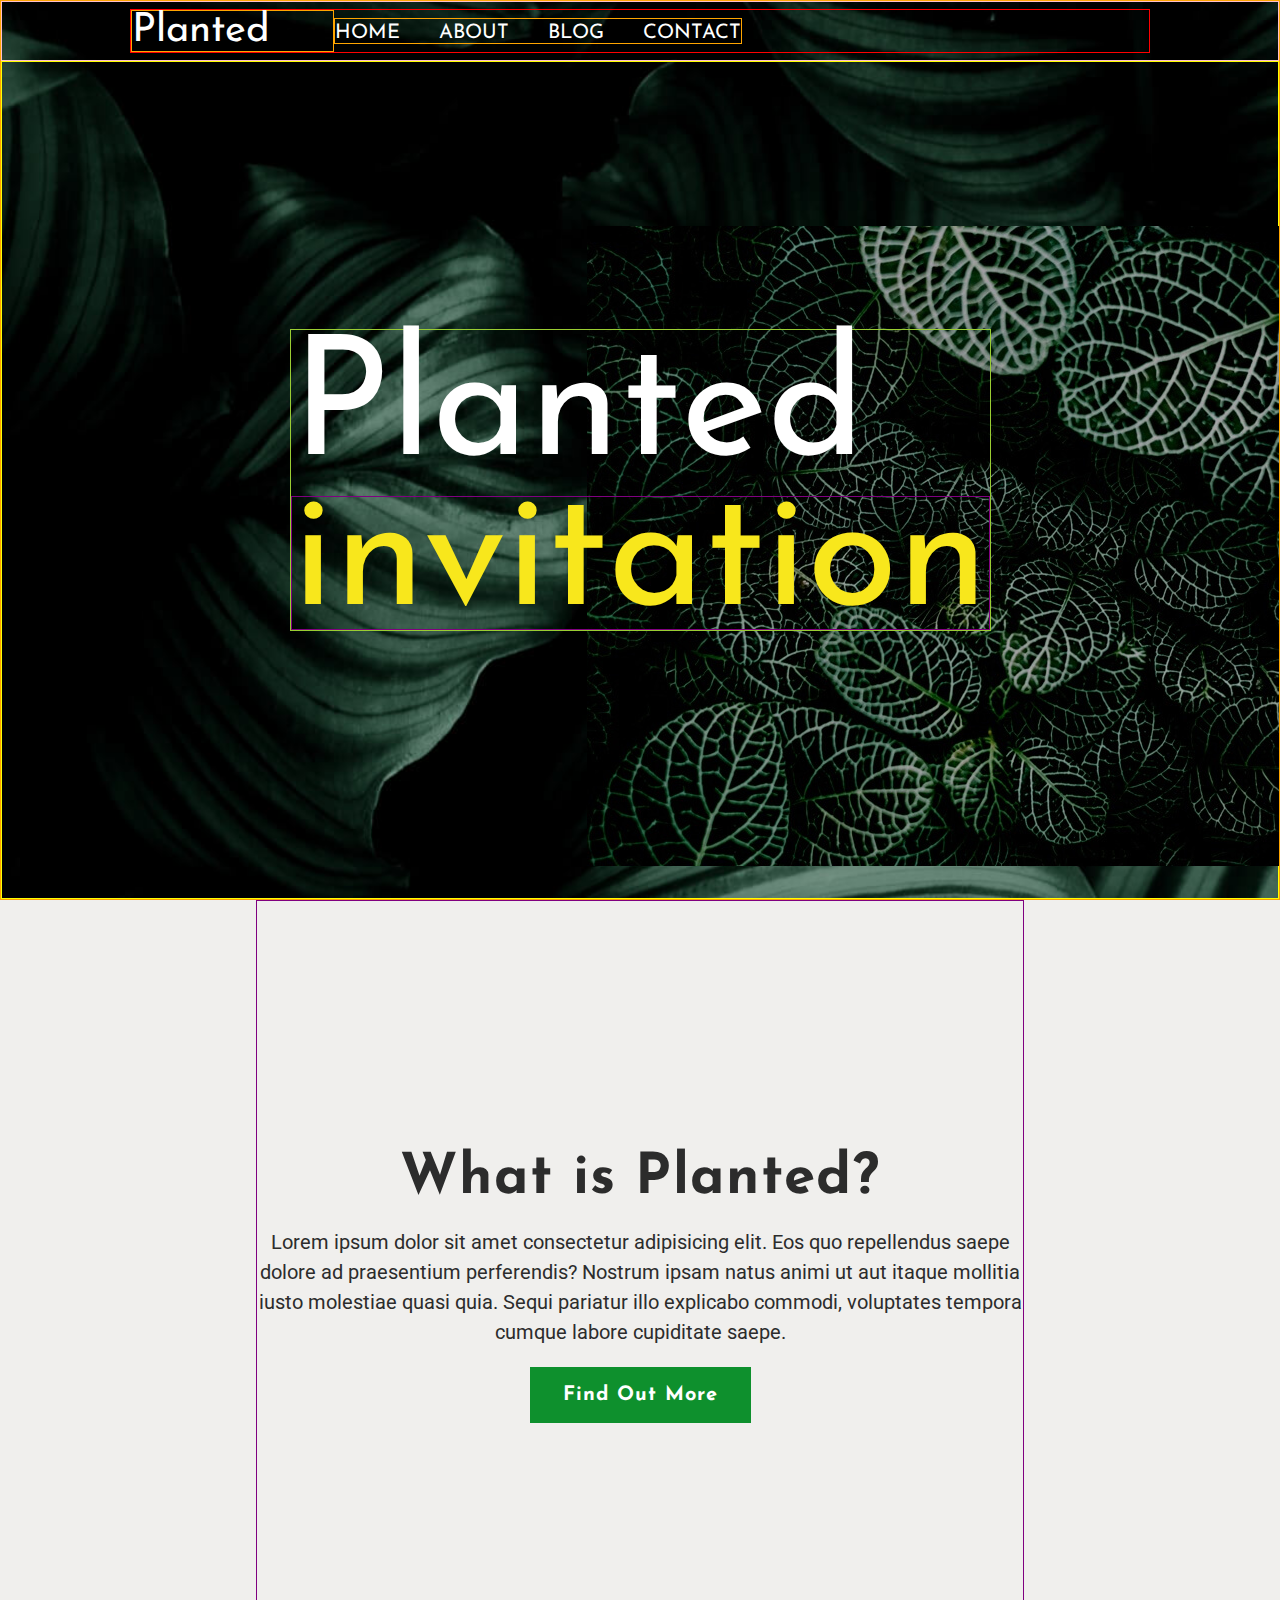
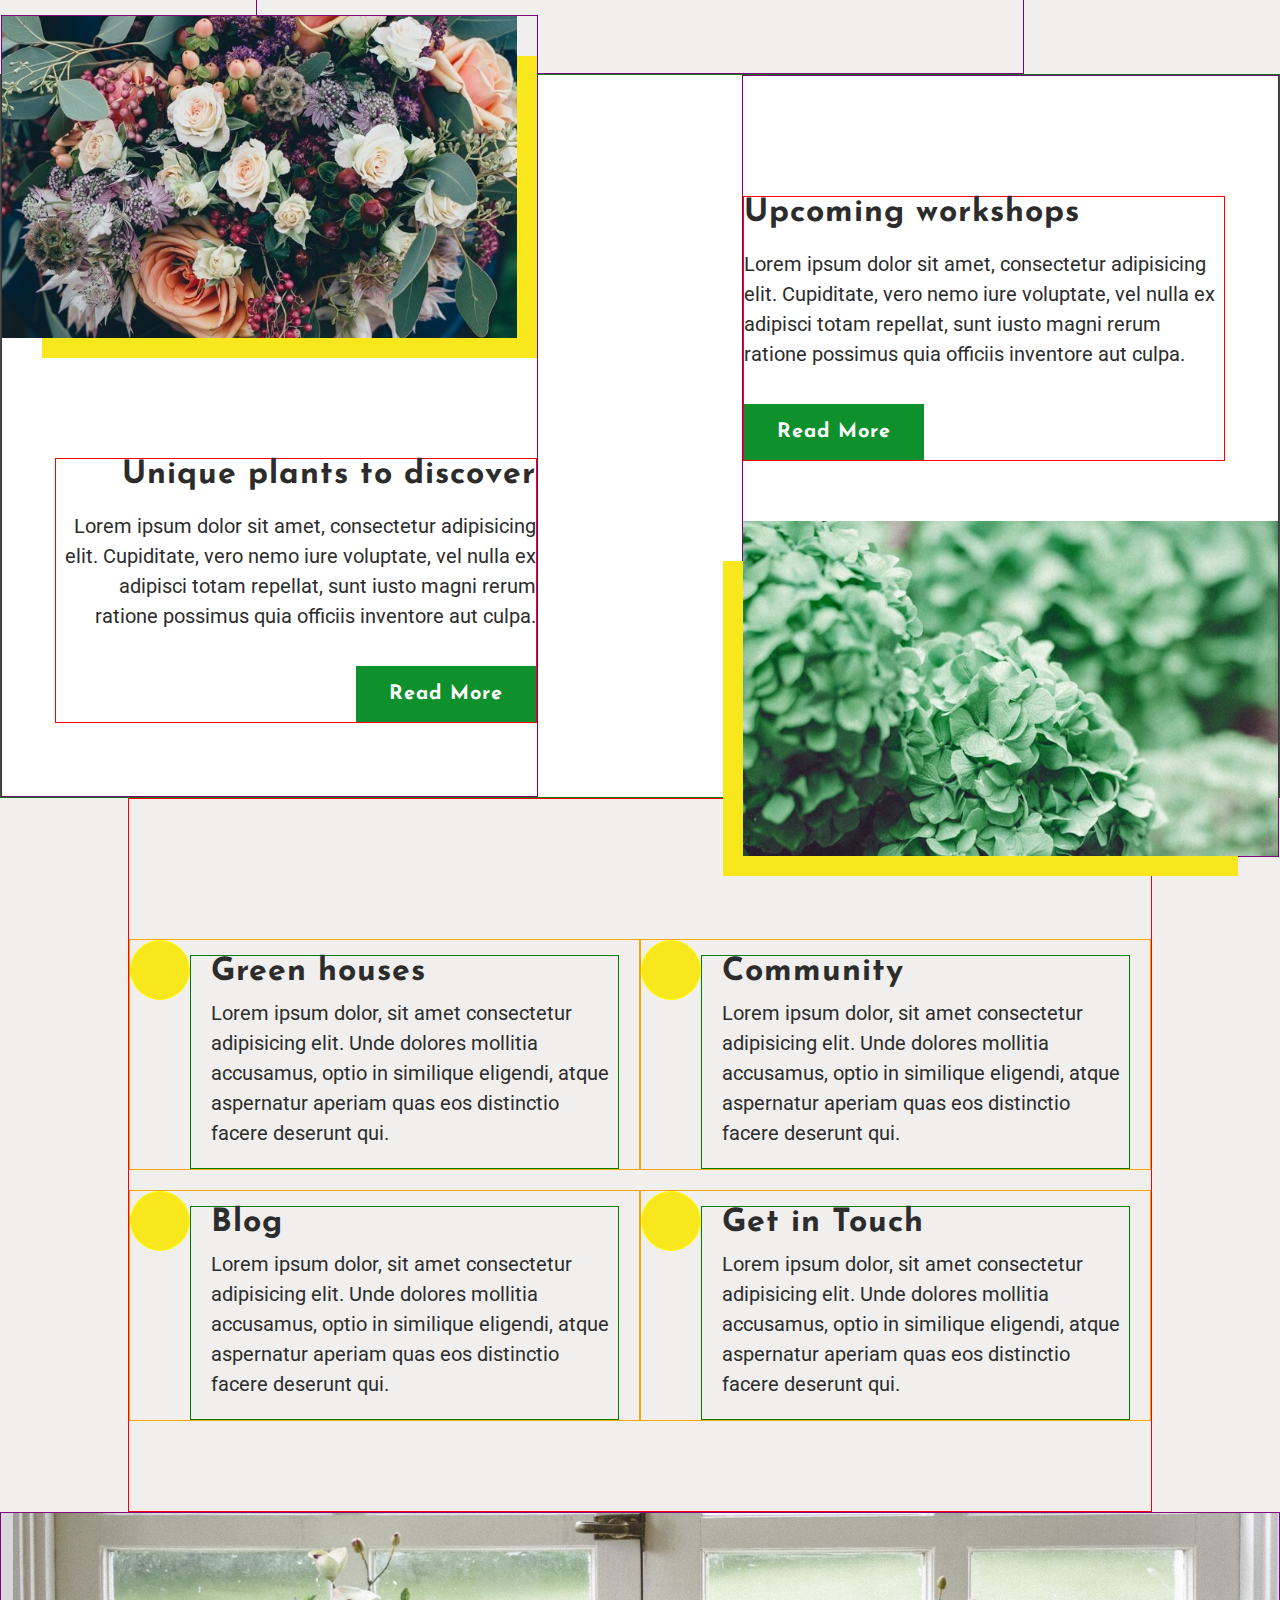
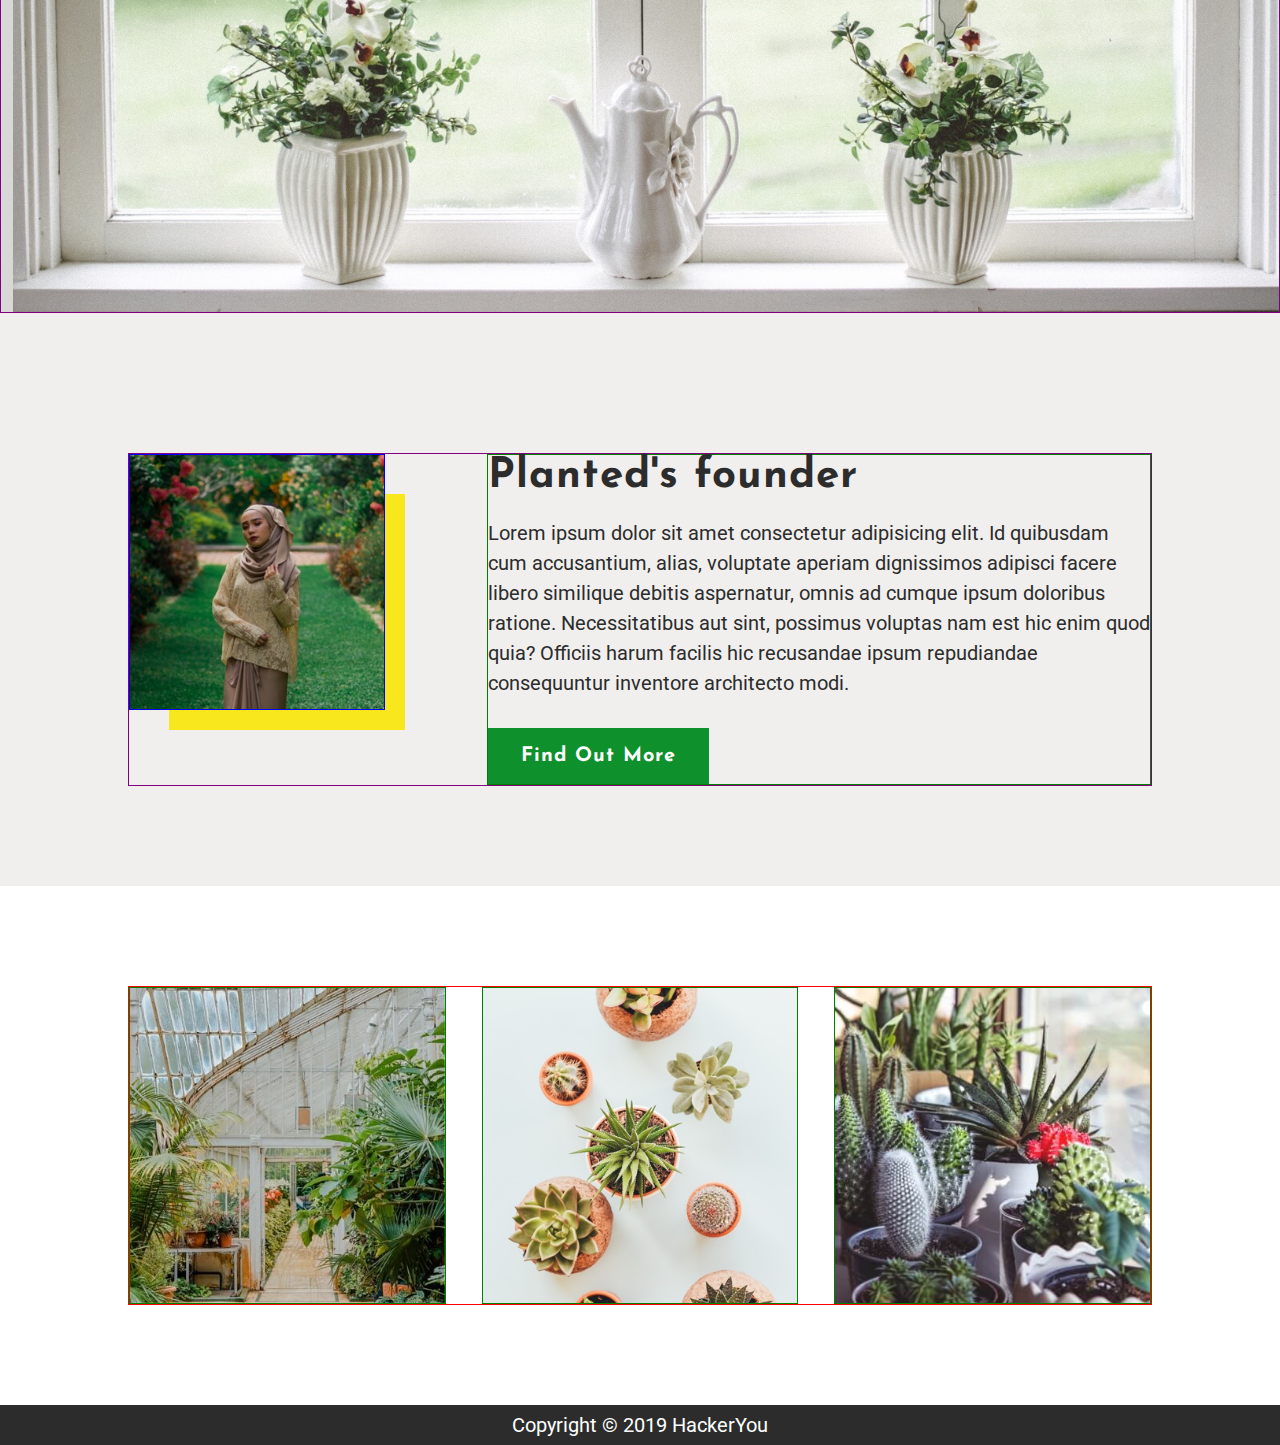
==== index.html @ 7de3aae5 "first commit" ====
<!DOCTYPE html>
<html lang="en">
<head>
    <meta charset="UTF-8">
    <meta name="viewport" content="width=device-width, initial-scale=1.0">
    <meta http-equiv="X-UA-Compatible" content="ie=edge">
    <title>Planted invitation</title>
    <link rel="stylesheet" href="https://use.fontawesome.com/releases/v5.7.0/css/all.css" integrity="sha384-lZN37f5QGtY3VHgisS14W3ExzMWZxybE1SJSEsQp9S+oqd12jhcu+A56Ebc1zFSJ"
        crossorigin="anonymous">
    <link href="https://fonts.googleapis.com/css?family=Josefin+Sans:300,400,700|Roboto:400,400i,700,700i" rel="stylesheet">
    <link rel="stylesheet" href="styles/style.css">
</head>
<body>
    <header class="headerFull">
        <div class="headerTop">
            <div class="wrapper">
                <h1 class="logo">Planted</h1>
                <nav class="headerNav">
                    <ul>
                        <li><a href="index.html">Home</a></li>
                        <li><a href="#founder">About</a></li>
                        <li><a href="blog.html">Blog</a></li>
                        <li><a href="contact.html">Contact</a></li>
                    </ul>
                </nav>
                <div class="responsiveNavIcon">
                    <i id="responsiveNav" class="fas fa-spa"></i>
                </div>
            </div>
        </div>
        <div class="headerMain">
            <h1>Planted <span>invitation</span></h1>
            <div class="headerImg">
                <img src="assets/header-box.jpg" alt="large round leaves in darkness">
            </div>
        </div>
        <div class="responsiveNav">
            <i id="closeNav" class="fas fa-times"></i>
            <ul>
                <li><a href="index.html">Home</a></li>
                <li><a href="#founder">About</a></li>
                <li><a href="blog.html">Blog</a></li>
                <li><a href="contact.html">Contact</a></li>
            </ul>
        </div>
    </header>

    <main>

        <!-- ABOUT SECTION STARTS HERE -->
        <section class="about">
            <div class="aboutTextBox">
                <h2>What is Planted?</h2>
                <p>Lorem ipsum dolor sit amet consectetur adipisicing elit. Eos quo repellendus saepe dolore ad praesentium perferendis?
                Nostrum ipsam natus animi ut aut itaque mollitia iusto molestiae quasi quia. Sequi pariatur illo explicabo commodi,
                voluptates tempora cumque labore cupiditate saepe.</p>
                <a href="#" class="button">Find out more</a>
            </div>
        </section>

        <!-- ARTICLES SECTION STARTS HERE -->
        <section class="articles">
            <article class="article1">
                <div class="articleImg">
                    <img src="assets/left-flowers.jpg" alt="a large bouqet of white, purple and pink flowers">
                </div>
                <div class="articleText">
                    <h2>Unique plants to discover</h2>
                    <p>Lorem ipsum dolor sit amet, consectetur adipisicing elit. Cupiditate, vero nemo iure voluptate, vel nulla ex adipisci totam repellat, sunt iusto magni rerum ratione possimus quia officiis inventore aut culpa.</p>
                    <a href="#" class="button">Read more</a>
                </div>
            </article>

            <article class="article2 clearfix">
                <div class="articleText">
                    <h2>Upcoming workshops</h2>
                    <p>Lorem ipsum dolor sit amet, consectetur adipisicing elit. Cupiditate, vero nemo iure voluptate, vel nulla ex
                        adipisci totam repellat, sunt iusto magni rerum ratione possimus quia officiis inventore aut culpa.</p>
                    <a href="#" class="button">Read more</a>
                </div>
                <div class="articleImg">
                    <img src="assets/right-flowers.jpg" alt="bunches of green flowers">
                </div>
            </article>
        </section>

        <!-- CONNECT SECTION STARTS HERE -->
        <section class="connect">
            <div class="wrapper">
                <div class="connectContent">
                    
                    <div class="connectItem">
                        <div class="connectItemIcon">
                            <i class="fas fa-leaf"></i>
                        </div>
                        <div class="connectItemText">
                            <h2>Green houses</h2>
                            <p>Lorem ipsum dolor, sit amet consectetur adipisicing elit. Unde dolores mollitia accusamus, optio in
                                similique eligendi, atque aspernatur aperiam quas eos distinctio facere deserunt qui.</p>
                        </div>
                    </div>

                    <div class="connectItem">
                        <div class="connectItemIcon">
                            <i class="fas fa-users"></i>
                        </div>
                        <div class="connectItemText">
                            <h2>Community</h2>
                            <p>Lorem ipsum dolor, sit amet consectetur adipisicing elit. Unde dolores mollitia accusamus, optio in
                                similique eligendi, atque aspernatur aperiam quas eos distinctio facere deserunt qui.</p>
                        </div>
                    </div>
                    
                    <div class="connectItem">
                        <div class="connectItemIcon">
                            <i class="fas fa-file"></i>
                        </div>
                        <div class="connectItemText">
                            <h2>Blog</h2>
                            <p>Lorem ipsum dolor, sit amet consectetur adipisicing elit. Unde dolores mollitia accusamus, optio in
                                similique eligendi, atque aspernatur aperiam quas eos distinctio facere deserunt qui.</p>
                        </div>
                    </div>
                    
                    <div class="connectItem">
                        <div class="connectItemIcon">
                            <i class="fas fa-phone"></i>
                        </div>
                        <div class="connectItemText">
                            <h2>Get in Touch</h2>
                            <p>Lorem ipsum dolor, sit amet consectetur adipisicing elit. Unde dolores mollitia accusamus, optio in
                                similique eligendi, atque aspernatur aperiam quas eos distinctio facere deserunt qui.</p>
                        </div>
                    </div>

                </div>      
            </div>
        </section>

        <!-- BANNER SECTION STARTS HERE -->
        <section class="banner">
            <div class="bannerImg">
                <img src="assets/banner-image.jpg" alt="Two white vases of white flowers alongside a white teapot in front of a white window overlooking a - wait for it - green lawn.">
            </div>
        </section>

        <!-- FOUNDER SECTION STARTS HERE -->
        <section class="founder" id="founder">
            <div class="wrapper">
                <div class="founderContent">
                    <div class="founderImg">
                        <img src="assets/founder.jpg" alt="A portrait of Planted's founder, standing in a garden.">
                    </div>
                    <div class="founderText">
                        <h2>Planted's founder</h2>
                        <p>Lorem ipsum dolor sit amet consectetur adipisicing elit. Id quibusdam cum accusantium, alias, voluptate aperiam dignissimos adipisci facere libero similique debitis aspernatur, omnis ad cumque ipsum doloribus ratione. Necessitatibus aut sint, possimus voluptas nam est hic enim quod quia? Officiis harum facilis hic recusandae ipsum repudiandae consequuntur inventore architecto modi.</p>
                        <a href="#" class="button">Find out more</a>
                    </div>
                </div>
            </div>
        </section>

        <!-- GALLERY SECTION STARTS HERE -->
        <section class="gallery">
            <div class="wrapper">
                <div class="galleryContent">
                    <div class="galleryImg">
                        <img src="assets/gallery-image-1.jpg" alt="a lush greenhouse overflowing with plants">
                    </div>
                    <div class="galleryImg">
                        <img src="assets/gallery-image-2.jpg" alt="an overhead view of serveral succulents in terracotta pots">
                    </div>
                    <div class="galleryImg">
                        <img src="assets/gallery-image-3.jpg" alt="a display of potted cacti in front of a window">
                    </div>
                </div>
            </div>
        </section>

    </main>

    <footer>
        <div class="footerContent">
            <p>Copyright &copy; 2019 HackerYou</p>
        </div>
    </footer>
    
</body>
</html>
---- styles/style.css ----
article, aside, details, figcaption, figure, footer, header, hgroup, nav, section, summary {
  display: block; }

audio, canvas, video {
  display: inline-block; }

audio:not([controls]) {
  display: none;
  height: 0; }

[hidden] {
  display: none; }

html {
  font-family: sans-serif;
  -webkit-text-size-adjust: 100%;
  -ms-text-size-adjust: 100%; }

a:focus {
  outline: thin dotted; }

a:active, a:hover {
  outline: 0; }

h1 {
  font-size: 2em; }

abbr[title] {
  border-bottom: 1px dotted; }

b, strong {
  font-weight: 700; }

dfn {
  font-style: italic; }

mark {
  background: #ff0;
  color: #000; }

code, kbd, pre, samp {
  font-family: monospace, serif;
  font-size: 1em; }

pre {
  white-space: pre-wrap;
  word-wrap: break-word; }

q {
  quotes: \201C \201D \2018 \2019; }

small {
  font-size: 80%; }

sub, sup {
  font-size: 75%;
  line-height: 0;
  position: relative;
  vertical-align: baseline; }

sup {
  top: -.5em; }

sub {
  bottom: -.25em; }

img {
  border: 0; }

svg:not(:root) {
  overflow: hidden; }

fieldset {
  border: 1px solid silver;
  margin: 0 2px;
  padding: .35em .625em .75em; }

button, input, select, textarea {
  font-family: inherit;
  font-size: 100%;
  margin: 0; }

button, input {
  line-height: normal; }

button, html input[type=button], input[type=reset], input[type=submit] {
  -webkit-appearance: button;
  cursor: pointer; }

button[disabled], input[disabled] {
  cursor: default; }

input[type=checkbox], input[type=radio] {
  -webkit-box-sizing: border-box;
  box-sizing: border-box;
  padding: 0; }

input[type=search] {
  -webkit-appearance: textfield;
  -moz-box-sizing: content-box;
  -webkit-box-sizing: content-box;
  box-sizing: content-box; }

input[type=search]::-webkit-search-cancel-button, input[type=search]::-webkit-search-decoration {
  -webkit-appearance: none; }

textarea {
  overflow: auto;
  vertical-align: top; }

table {
  border-collapse: collapse;
  border-spacing: 0; }

body, figure {
  margin: 0; }

legend, button::-moz-focus-inner, input::-moz-focus-inner {
  border: 0;
  padding: 0; }

.clearfix:after {
  visibility: hidden;
  display: block;
  font-size: 0;
  content: '';
  clear: both;
  height: 0; }

* {
  -moz-box-sizing: border-box;
  -webkit-box-sizing: border-box;
  box-sizing: border-box; }

.visuallyhidden:not(:focus):not(:active) {
  position: absolute;
  width: 1px;
  height: 1px;
  margin: -1px;
  border: 0;
  padding: 0;
  white-space: nowrap;
  -webkit-clip-path: inset(100%);
  clip-path: inset(100%);
  clip: rect(0 0 0);
  overflow: hidden; }

html {
  font-size: 125%;
  font-family: 'Roboto', sans-serif;
  color: #2c2c2c; }

.wrapper {
  max-width: 1600px;
  width: 80%;
  margin: 0 auto; }

img {
  width: 100%;
  display: block; }

input[type=text],
input[type=email] {
  width: 46%;
  margin: 0;
  background: transparent;
  border: none;
  border-bottom: 2px solid #0e902d;
  padding: 20px 30px; }

textarea {
  width: 100%;
  border: 2px solid #0e902d;
  background: transparent;
  padding: 40px 30px;
  margin: 40px 0; }

input[type=submit] {
  width: 100%;
  background: #0e902d;
  padding: 10px 0;
  border: 2px solid #0e902d;
  -webkit-transition: all 0.5s;
  -o-transition: all 0.5s;
  transition: all 0.5s; }

input[type=submit]:hover {
  background: transparent;
  color: #0e902d; }

h1 {
  font-family: 'Josefin Sans', sans-serif;
  font-size: 8.3rem;
  font-weight: 400;
  margin: 0;
  color: #fff;
  border: 1px solid yellowgreen;
  line-height: 1; }

h1 span {
  color: #f8e71c;
  display: block;
  border: 1px solid purple;
  line-height: 0.8; }

h2 {
  margin: 0;
  font-size: 1.6rem;
  font-family: 'Josefin Sans', sans-serif;
  font-weight: 700;
  letter-spacing: 1px; }

h3 {
  margin: 0;
  font-size: 1.2rem;
  font-family: 'Josefin Sans', sans-serif;
  font-weight: 700;
  color: #074115; }

p {
  font-size: 1rem;
  line-height: 1.5; }

@media (max-width: 550px) {
  p {
    font-size: 0.8rem; } }

ul {
  list-style: none;
  padding: 0;
  margin: 0; }

a:link,
a:visited {
  text-decoration: none;
  color: #fff;
  font-family: 'Josefin Sans', sans-serif; }

a.button {
  font-size: 1rem;
  font-family: 'Josefin Sans', sans-serif;
  font-weight: 700;
  text-transform: capitalize;
  background: #0e902d;
  display: inline-block;
  padding: 15px 30px;
  letter-spacing: 1px;
  border: 3px solid #0e902d;
  -webkit-transition: all 0.5s;
  -o-transition: all 0.5s;
  transition: all 0.5s; }

@media (max-width: 550px) {
  a.button {
    font-size: 0.8rem; } }

a.button:hover {
  background: transparent;
  color: #0e902d; }

input, textarea {
  font-family: 'Josefin Sans', sans-serif;
  font-weight: 300;
  font-size: 1rem; }

input[type=submit] {
  font-family: 'Josefin Sans', sans-serif;
  font-weight: 700;
  color: #fff;
  letter-spacing: 1px; }

header {
  display: -webkit-box;
  display: -ms-flexbox;
  display: flex;
  -webkit-box-orient: vertical;
  -webkit-box-direction: normal;
  -ms-flex-direction: column;
  flex-direction: column; }

.headerTop {
  display: -webkit-box;
  display: -ms-flexbox;
  display: flex;
  position: relative;
  -webkit-box-orient: vertical;
  -webkit-box-direction: normal;
  -ms-flex-direction: column;
  flex-direction: column;
  -webkit-box-pack: center;
  -ms-flex-pack: center;
  justify-content: center;
  height: 60px;
  border: 1px solid pink; }
  .headerTop .wrapper {
    display: -webkit-box;
    display: -ms-flexbox;
    display: flex;
    -webkit-box-align: center;
    -ms-flex-align: center;
    align-items: center;
    border: 1px solid red; }

.blackBanner {
  background: rgba(0, 0, 0, 0.9); }

h1.logo {
  font-size: 2rem;
  color: #fff;
  width: 20%;
  border: 1px solid orange; }

.headerNav {
  width: 40%; }

.headerNav ul {
  display: -webkit-box;
  display: -ms-flexbox;
  display: flex;
  -webkit-box-pack: justify;
  -ms-flex-pack: justify;
  justify-content: space-between;
  border: 1px solid orange; }

.headerNav a {
  text-transform: uppercase;
  -webkit-transition: all 0.3s;
  -o-transition: all 0.3s;
  transition: all 0.3s; }

.headerNav a:hover {
  color: #f8e71c; }

.responsiveNav {
  background: -webkit-gradient(linear, left top, left bottom, from(#0e902cfb), to(#074115fd));
  background: -webkit-linear-gradient(top, #0e902cfb, #074115fd);
  background: -o-linear-gradient(top, #0e902cfb, #074115fd);
  background: linear-gradient(to bottom, #0e902cfb, #074115fd);
  position: absolute;
  top: 0;
  left: 0;
  right: 0;
  padding: 50px;
  z-index: 20;
  display: none; }
  .responsiveNav i {
    float: right;
    font-size: 2rem;
    color: #fff; }
  .responsiveNav ul {
    clear: both;
    text-align: center;
    font-size: 2rem; }
  .responsiveNav li {
    margin: 20px 0; }

.responsiveNavIcon {
  display: none;
  color: #fff;
  font-size: 1.5rem;
  position: absolute;
  top: 10px;
  right: 10%; }

@media (max-width: 1100px) {
  .headerTop .wrapper {
    -webkit-box-pack: justify;
    -ms-flex-pack: justify;
    justify-content: space-between; }
  .headerNav {
    width: 70%; } }

@media (max-width: 940px) {
  h1.logo {
    width: 30%; }
  .headerNav {
    width: 70%; } }

@media (max-width: 700px) {
  .headerNav {
    display: none; }
  .responsiveNavIcon {
    display: block; } }

header.headerFull {
  height: 100vh;
  background: url(../assets/home-image-1.jpg);
  background-size: cover;
  background-attachment: center;
  position: relative;
  border: 1px solid orange; }

.headerMain {
  display: -webkit-box;
  display: -ms-flexbox;
  display: flex;
  -webkit-box-pack: center;
  -ms-flex-pack: center;
  justify-content: center;
  -webkit-box-align: center;
  -ms-flex-align: center;
  align-items: center;
  height: calc(100% - 60px);
  border: 1px solid yellow; }
  .headerMain h1 {
    display: inline-block;
    z-index: 10; }

.headerImg {
  position: absolute;
  right: 0%;
  top: 25%; }

@media (max-width: 900px) {
  .headerMain h1 {
    font-size: 7rem; }
  .headerMain .headerImg {
    width: 60%;
    top: 55%; } }

@media (max-width: 700px) {
  header.headerFull {
    height: 75vh; }
  .headerMain h1 {
    font-size: 5rem; }
  .headerMain .headerImg {
    top: 50%; } }

@media (max-width: 550px) {
  header.headerFull {
    height: 50vh; }
  .headerMain h1 {
    font-size: 3rem; } }

@media (max-width: 360px) {
  .headerMain .headerImg {
    top: 60%; } }

section.about {
  background: #f0efed; }
  section.about .aboutTextBox {
    margin: 0 auto;
    padding: 250px 0;
    width: 60%;
    text-align: center;
    border: 1px solid purple; }
    section.about .aboutTextBox h2 {
      font-size: 2.815rem;
      font-family: 'Josefin Sans', sans-serif;
      font-weight: 700;
      letter-spacing: 1.3px; }

@media (max-width: 900px) {
  section.about .aboutTextBox {
    padding: 200px 0 150px;
    width: 80%; }
    section.about .aboutTextBox h2 {
      font-size: 2.5rem;
      font-family: 'Josefin Sans', sans-serif;
      font-weight: 700; } }

@media (max-width: 760px) {
  section.about .aboutTextBox {
    padding: 150px 0 100px; }
    section.about .aboutTextBox h2 {
      font-size: 2rem;
      font-family: 'Josefin Sans', sans-serif;
      font-weight: 700; } }

@media (max-width: 550px) {
  section.about .aboutTextBox h2 {
    font-size: 1.6rem;
    font-family: 'Josefin Sans', sans-serif;
    font-weight: 700; } }

@media (max-width: 450px) {
  section.about .aboutTextBox {
    padding: 100px 0 100px; } }

@media (max-width: 350px) {
  section.about .aboutTextBox {
    padding: 75px 0 100px; } }

.articles {
  display: -webkit-box;
  display: -ms-flexbox;
  display: flex;
  -webkit-box-pack: justify;
  -ms-flex-pack: justify;
  justify-content: space-between;
  border: 1px solid green; }
  .articles article {
    width: 42%;
    border: 1px solid purple; }
  .articles .articleText {
    margin: 120px 0 60px;
    border: 1px solid red; }
    .articles .articleText p {
      margin-bottom: 35px; }

.article1 {
  margin-top: -60px; }
  .article1 .articleImg {
    -webkit-box-shadow: 30px 30px 0px -10px #f8e71c;
    box-shadow: 30px 30px 0px -10px #f8e71c;
    width: calc(100% - 20px); }
  .article1 .articleText {
    text-align: right;
    margin-left: 10%; }

.article2 {
  margin-bottom: -60px; }
  .article2 .articleImg {
    -webkit-box-shadow: -30px 30px 0px -10px #f8e71c;
    box-shadow: -30px 30px 0px -10px #f8e71c; }
  .article2 .articleText {
    margin-right: 10%; }

@media (max-width: 1110px) {
  .articles article {
    width: 46%; } }

@media (max-width: 850px) {
  .articles {
    display: -webkit-box;
    display: -ms-flexbox;
    display: flex;
    -webkit-box-orient: vertical;
    -webkit-box-direction: normal;
    -ms-flex-direction: column;
    flex-direction: column;
    -webkit-box-align: center;
    -ms-flex-align: center;
    align-items: center; }
    .articles article {
      width: 80%; }
    .articles .articleText {
      margin: 60px 0; }
  .article2 .articleImg {
    width: calc(100% - 20px);
    float: right; }
  .article2 .articleText {
    margin-top: 0; } }

@media (max-width: 550px) {
  .articles .articleText h2 {
    font-size: 1.3rem; } }

section.connect {
  background: #f0efed; }

.connectContent {
  border: 1px solid red;
  display: -webkit-box;
  display: -ms-flexbox;
  display: flex;
  -ms-flex-wrap: wrap;
  flex-wrap: wrap;
  padding: 140px 0 70px; }

.connectItem {
  border: 1px solid orange;
  display: -webkit-box;
  display: -ms-flexbox;
  display: flex;
  width: 50%;
  margin-bottom: 20px; }
  .connectItem .connectItemIcon {
    border: 1px solid yellow;
    width: 60px;
    height: 60px;
    background: #f8e71c;
    border-radius: 50%;
    display: -webkit-box;
    display: -ms-flexbox;
    display: flex;
    -webkit-box-pack: center;
    -ms-flex-pack: center;
    justify-content: center;
    -webkit-box-align: center;
    -ms-flex-align: center;
    align-items: center; }
    .connectItem .connectItemIcon i {
      font-size: 1.5rem;
      color: #2c2c2c; }
  .connectItem .connectItemText {
    border: 1px solid green;
    width: calc(96% - 60px);
    margin-top: 15px;
    padding-left: 20px; }
    .connectItem .connectItemText p {
      margin-top: 10px; }

@media (max-width: 750px) {
  .connectItem {
    width: 100%;
    -webkit-box-align: center;
    -ms-flex-align: center;
    align-items: center;
    -webkit-box-pack: justify;
    -ms-flex-pack: justify;
    justify-content: space-between; }
    .connectItem .connectItemText {
      margin-top: 0; } }

@media (max-width: 650px) {
  .connectItem .connectItemText h2 {
    font-size: 1.3rem; } }

@media (max-width: 400px) {
  .connectItem {
    -webkit-box-orient: vertical;
    -webkit-box-direction: normal;
    -ms-flex-direction: column;
    flex-direction: column;
    -webkit-box-align: center;
    -ms-flex-align: center;
    align-items: center; }
    .connectItem .connectItemText {
      width: 100%;
      margin-top: 10px;
      text-align: center;
      padding: 0; } }

.bannerImg {
  width: 100%;
  border: 1px solid purple; }

@media (max-width: 550px) {
  .bannerImg {
    height: 300px;
    overflow: hidden; }
    .bannerImg img {
      height: 100%;
      position: relative;
      width: auto;
      left: -100px; } }

section.founder {
  background: #f0efed;
  padding: 140px 0 100px; }

.founderContent {
  border: 1px solid purple;
  display: -webkit-box;
  display: -ms-flexbox;
  display: flex;
  -webkit-box-pack: justify;
  -ms-flex-pack: justify;
  justify-content: space-between;
  -webkit-box-align: start;
  -ms-flex-align: start;
  align-items: flex-start; }
  .founderContent .founderImg {
    border: 1px solid blue;
    width: 25%;
    -webkit-box-shadow: 30px 30px 0px -10px #f8e71c;
    box-shadow: 30px 30px 0px -10px #f8e71c; }
  .founderContent .founderText {
    border: 1px solid green;
    width: 65%; }
    .founderContent .founderText h2 {
      font-size: 2.1rem;
      font-family: 'Josefin Sans', sans-serif;
      font-weight: 700;
      letter-spacing: 1px; }
    .founderContent .founderText p {
      margin-bottom: 30px; }

section.gallery {
  padding: 100px 0 100px; }

.galleryContent {
  border: 1px solid red;
  display: -webkit-box;
  display: -ms-flexbox;
  display: flex;
  -webkit-box-pack: justify;
  -ms-flex-pack: justify;
  justify-content: space-between;
  -ms-flex-wrap: wrap;
  flex-wrap: wrap; }
  .galleryContent .galleryImg {
    border: 1px solid green;
    width: 31%; }

header.headerBlog {
  height: 75vh;
  background: url(../assets/blog-header-1.jpg);
  background-size: cover;
  background-attachment: center;
  border: 1px solid orange; }
  header.headerBlog .headerMain {
    display: -webkit-box;
    display: -ms-flexbox;
    display: flex;
    -webkit-box-pack: start;
    -ms-flex-pack: start;
    justify-content: flex-start;
    -webkit-box-align: end;
    -ms-flex-align: end;
    align-items: flex-end; }
    header.headerBlog .headerMain h1 {
      font-size: 80px;
      margin-left: 10%;
      margin-bottom: 10%;
      color: #f8e71c;
      font-weight: 700; }

main.mainBlog {
  display: -webkit-box;
  display: -ms-flexbox;
  display: flex;
  -webkit-box-pack: justify;
  -ms-flex-pack: justify;
  justify-content: space-between;
  background: #f0efed; }

section.info {
  width: 30%;
  padding-top: 120px; }

.infoContent {
  border: 1px solid red; }
  .infoContent .infoImg {
    width: calc(100% - 20px); }
  .infoContent .infoText {
    background: #fff;
    color: #2c2c2c;
    padding-top: 330px;
    padding: 330px 20px 30px;
    margin-top: -306px;
    width: 75%;
    float: right; }
    .infoContent .infoText h2 {
      font-size: 1.2rem;
      font-family: 'Josefin Sans', sans-serif;
      font-weight: 700;
      text-transform: capitalize;
      letter-spacing: 1px; }

.infoAbout {
  border: 1px solid green;
  margin-bottom: 20px; }
  .infoAbout a {
    font-style: italic;
    font-weight: 700;
    color: #074115; }

.infoPosts {
  border: 1px solid blue; }
  .infoPosts ul {
    list-style: initial;
    margin-left: 30px;
    color: #0e902d;
    font-size: 0.6rem;
    line-height: 1.5; }
    .infoPosts ul span {
      font-size: 1rem;
      color: #2c2c2c;
      padding-left: 10px; }

section.post {
  width: 60%; }

.postContent {
  border: 1px solid purple;
  margin-top: -275px; }
  .postContent .postImg {
    -webkit-box-shadow: -30px 30px 0px -10px #f8e71c;
    box-shadow: -30px 30px 0px -10px #f8e71c;
    width: calc(100% - 20px);
    float: right; }
  .postContent .blogPost {
    clear: both;
    border-top: 2px solid blue;
    border-left: 5px solid #f8e71c;
    border-bottom: 5px solid #f8e71c;
    padding: 100px 0 50px 50px;
    margin-right: 150px; }
    .postContent .blogPost h2 {
      font-size: 2.15rem;
      font-family: 'Josefin Sans', sans-serif;
      font-weight: 700; }
    .postContent .blogPost p.date {
      color: #074115;
      font-style: italic;
      margin-top: 5px; }
    .postContent .blogPost p.date span {
      font-weight: 700; }
    .postContent .blogPost p:last-of-type {
      margin-bottom: 0px; }
  .postContent .comments {
    border: 1px solid pink;
    padding: 50px 0 0 50px;
    margin-right: 150px; }

.commentItem {
  display: -webkit-box;
  display: -ms-flexbox;
  display: flex;
  -webkit-box-pack: justify;
  -ms-flex-pack: justify;
  justify-content: space-between;
  border: 1px solid yellowgreen; }
  .commentItem .commentImg {
    width: 15%; }
  .commentItem .commentText {
    width: 80%; }
    .commentItem .commentText p {
      margin-top: 5px; }

.commentItem:nth-of-type(2) {
  margin-top: 100px; }

.commentForm {
  border: 1px solider green;
  margin: 80px 0; }
  .commentForm form {
    display: -webkit-box;
    display: -ms-flexbox;
    display: flex;
    -webkit-box-orient: vertical;
    -webkit-box-direction: normal;
    -ms-flex-direction: column;
    flex-direction: column; }
    .commentForm form .formTop {
      display: -webkit-box;
      display: -ms-flexbox;
      display: flex;
      -webkit-box-pack: justify;
      -ms-flex-pack: justify;
      justify-content: space-between; }

header.headerContact {
  height: 75vh;
  background: url(../assets/contact-header-1.jpg);
  background-size: cover;
  background-attachment: center;
  border: 1px solid orange; }
  header.headerContact .headerMain {
    display: -webkit-box;
    display: -ms-flexbox;
    display: flex;
    -webkit-box-pack: start;
    -ms-flex-pack: start;
    justify-content: flex-start;
    -webkit-box-align: end;
    -ms-flex-align: end;
    align-items: flex-end; }
    header.headerContact .headerMain h1 {
      font-size: 80px;
      margin-left: 10%;
      color: #f8e71c;
      font-weight: 700; }
    header.headerContact .headerMain h1 span {
      line-height: 1.5; }

main.mainContact {
  display: -webkit-box;
  display: -ms-flexbox;
  display: flex;
  -webkit-box-pack: justify;
  -ms-flex-pack: justify;
  justify-content: space-between;
  background: #f0efed; }

section.contactLinks {
  width: 27%;
  margin-left: 10%;
  padding: 120px 0 160px;
  border: 1px solid red; }
  section.contactLinks .socialLinks i {
    color: #0e902d;
    font-size: 1.4rem;
    margin-right: 20px;
    -webkit-transition: all 0.3s;
    -o-transition: all 0.3s;
    transition: all 0.3s; }
  section.contactLinks .socialLinks i:hover {
    color: #074115; }
  section.contactLinks .emailLink a {
    color: #2c2c2c;
    font-weight: 700;
    font-size: 1.2rem;
    margin: 20px 0;
    display: block; }
  section.contactLinks .addressLink P {
    margin: 0 0 5px; }

section.contactFormSection {
  width: 58%;
  margin-right: 5%;
  margin-top: -260px;
  border: 1px solid orange; }

.contactForm {
  width: calc(100% - 20px);
  padding: 50px;
  float: right;
  background: #fff;
  -webkit-box-shadow: -30px 30px 0px -10px #f8e71c;
  box-shadow: -30px 30px 0px -10px #f8e71c; }
  .contactForm form {
    display: -webkit-box;
    display: -ms-flexbox;
    display: flex;
    -webkit-box-orient: vertical;
    -webkit-box-direction: normal;
    -ms-flex-direction: column;
    flex-direction: column; }
    .contactForm form .formTop {
      display: -webkit-box;
      display: -ms-flexbox;
      display: flex;
      -webkit-box-pack: justify;
      -ms-flex-pack: justify;
      justify-content: space-between; }

footer {
  background: #2c2c2c;
  padding: 5px; }
  footer p {
    margin: 0;
    color: #fff;
    text-align: center; }
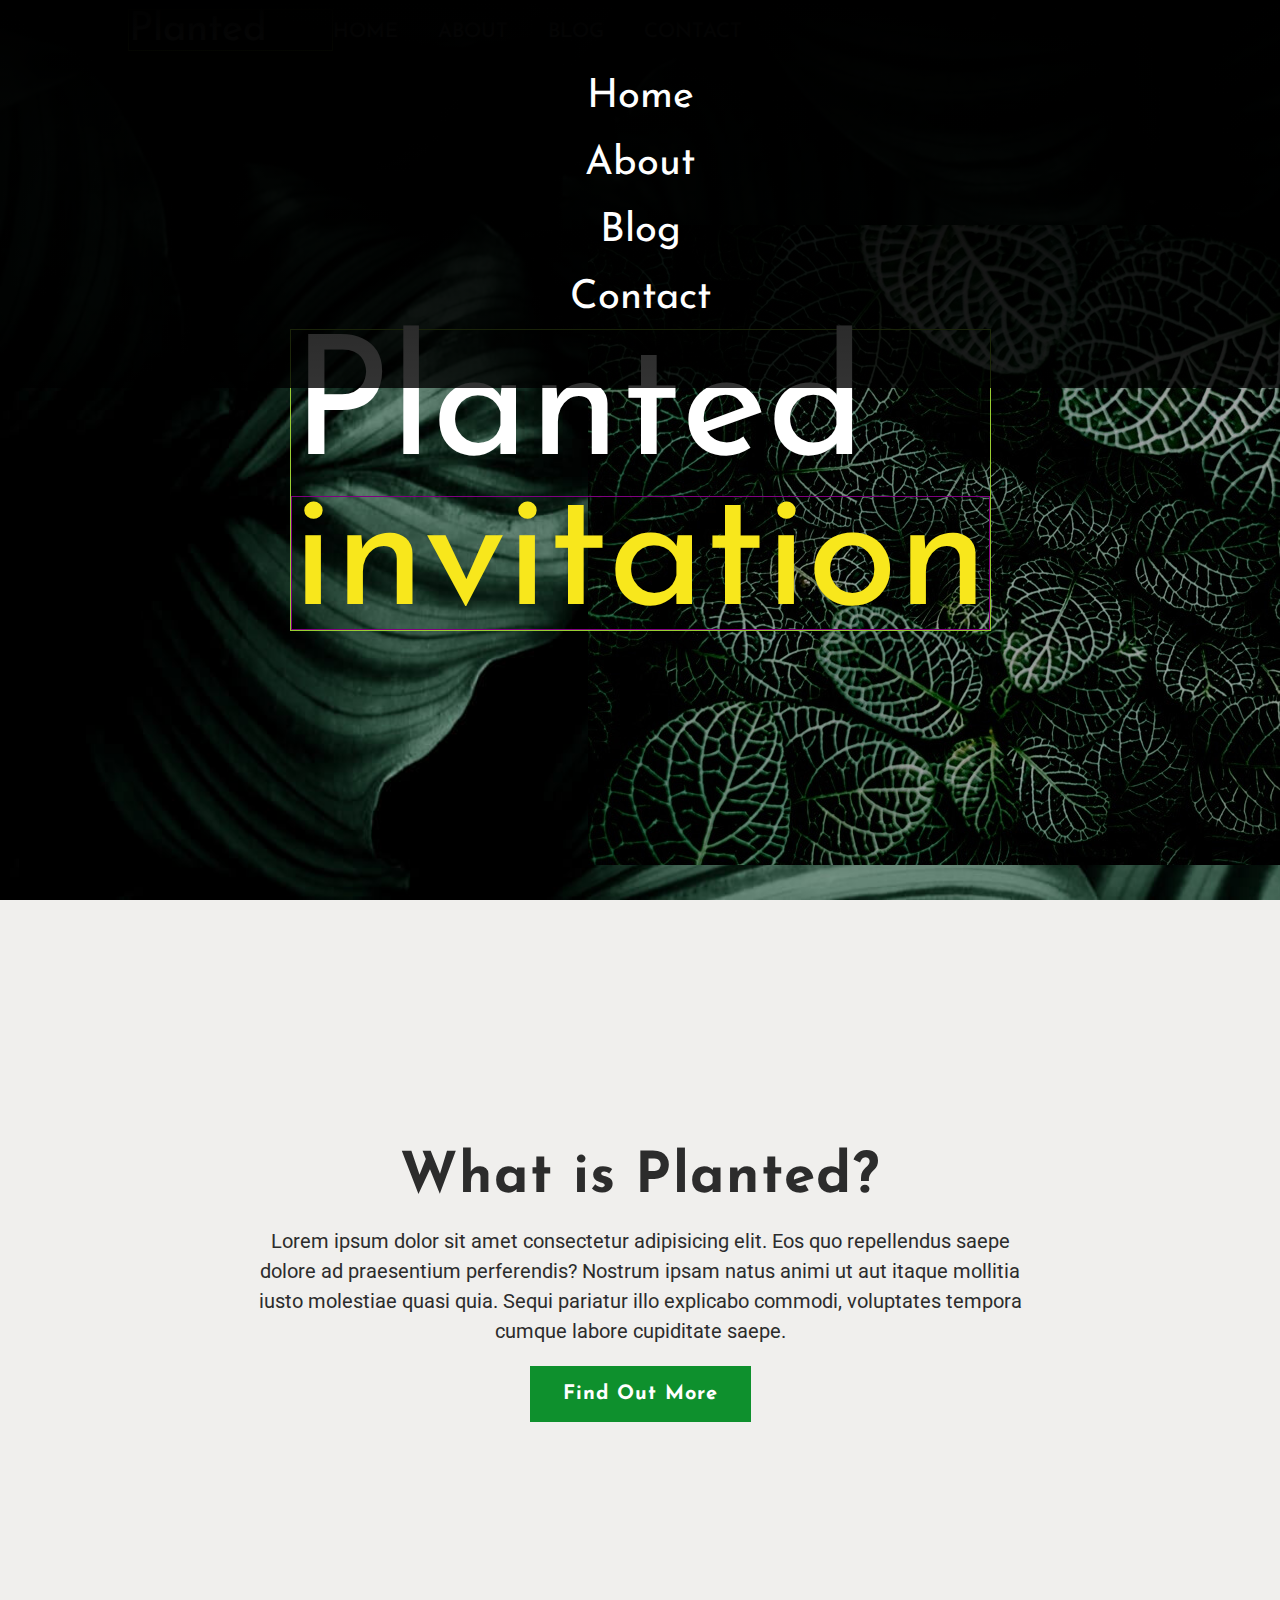
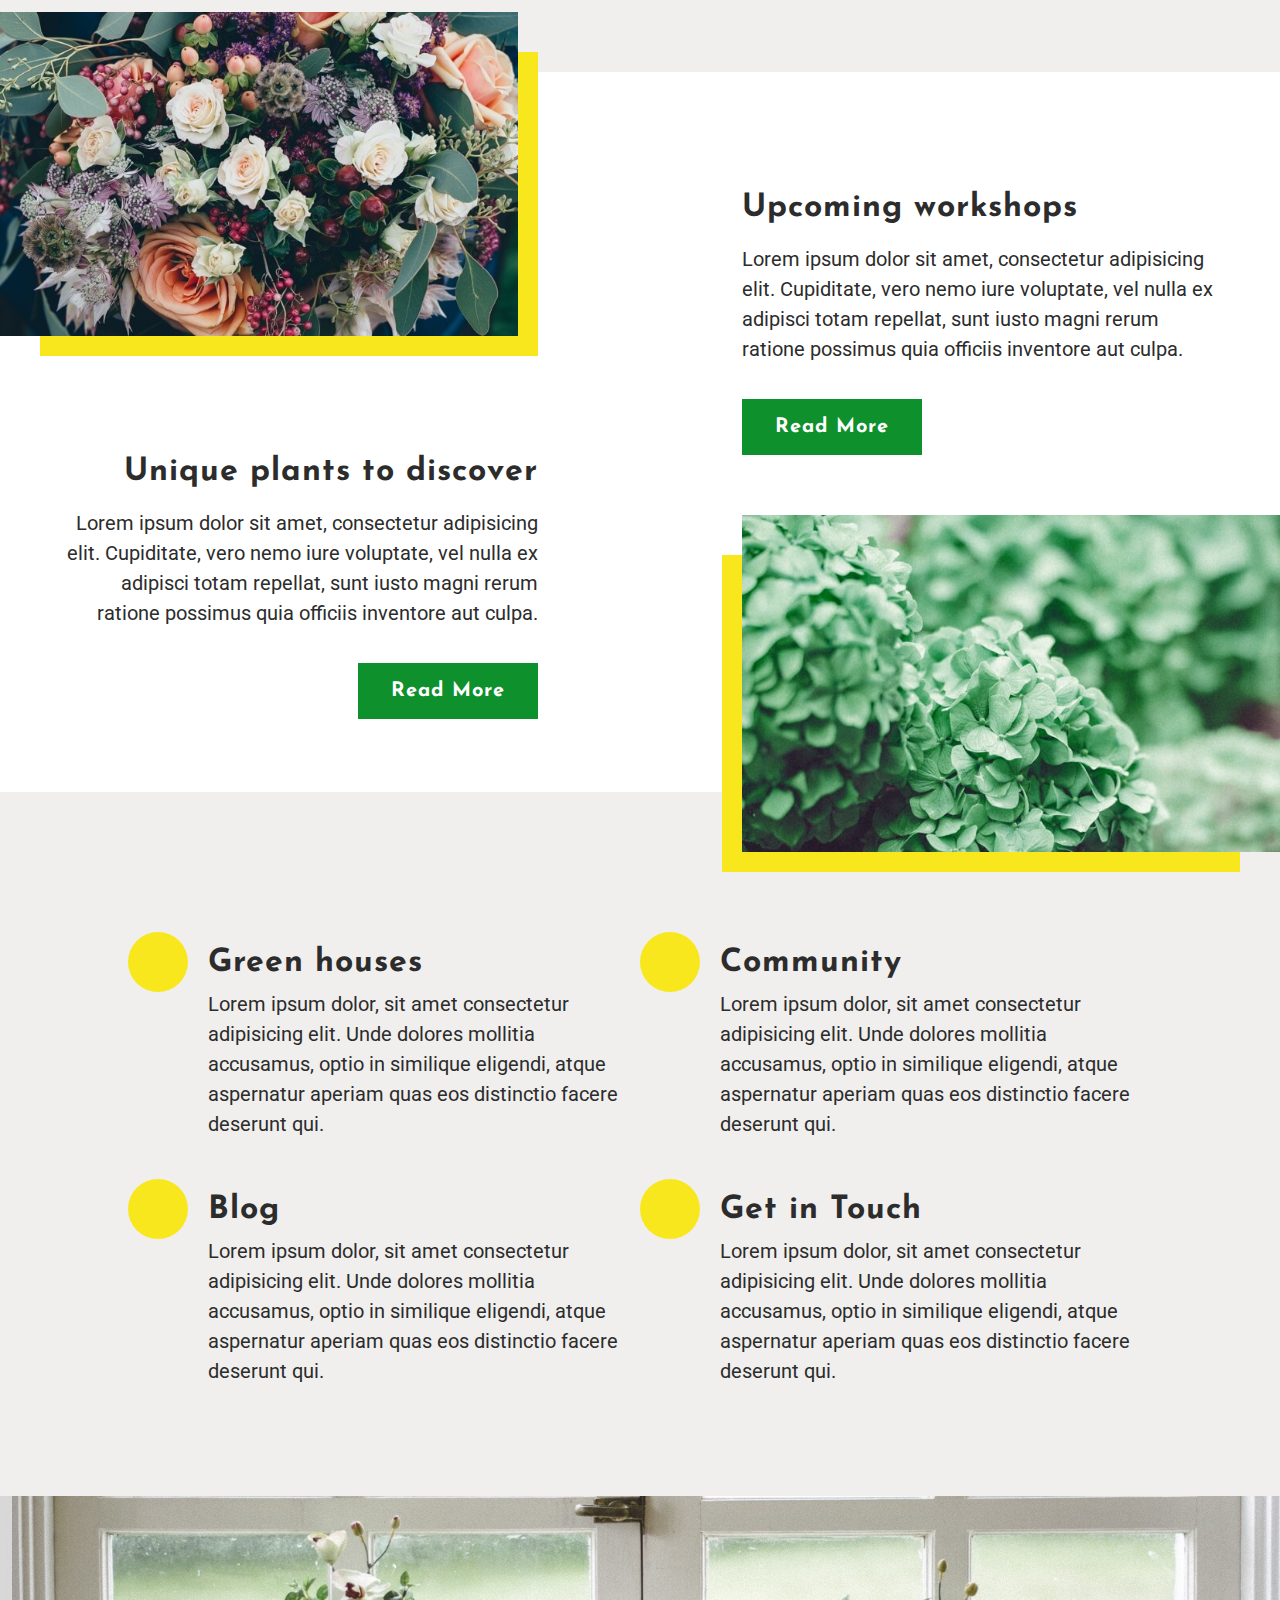
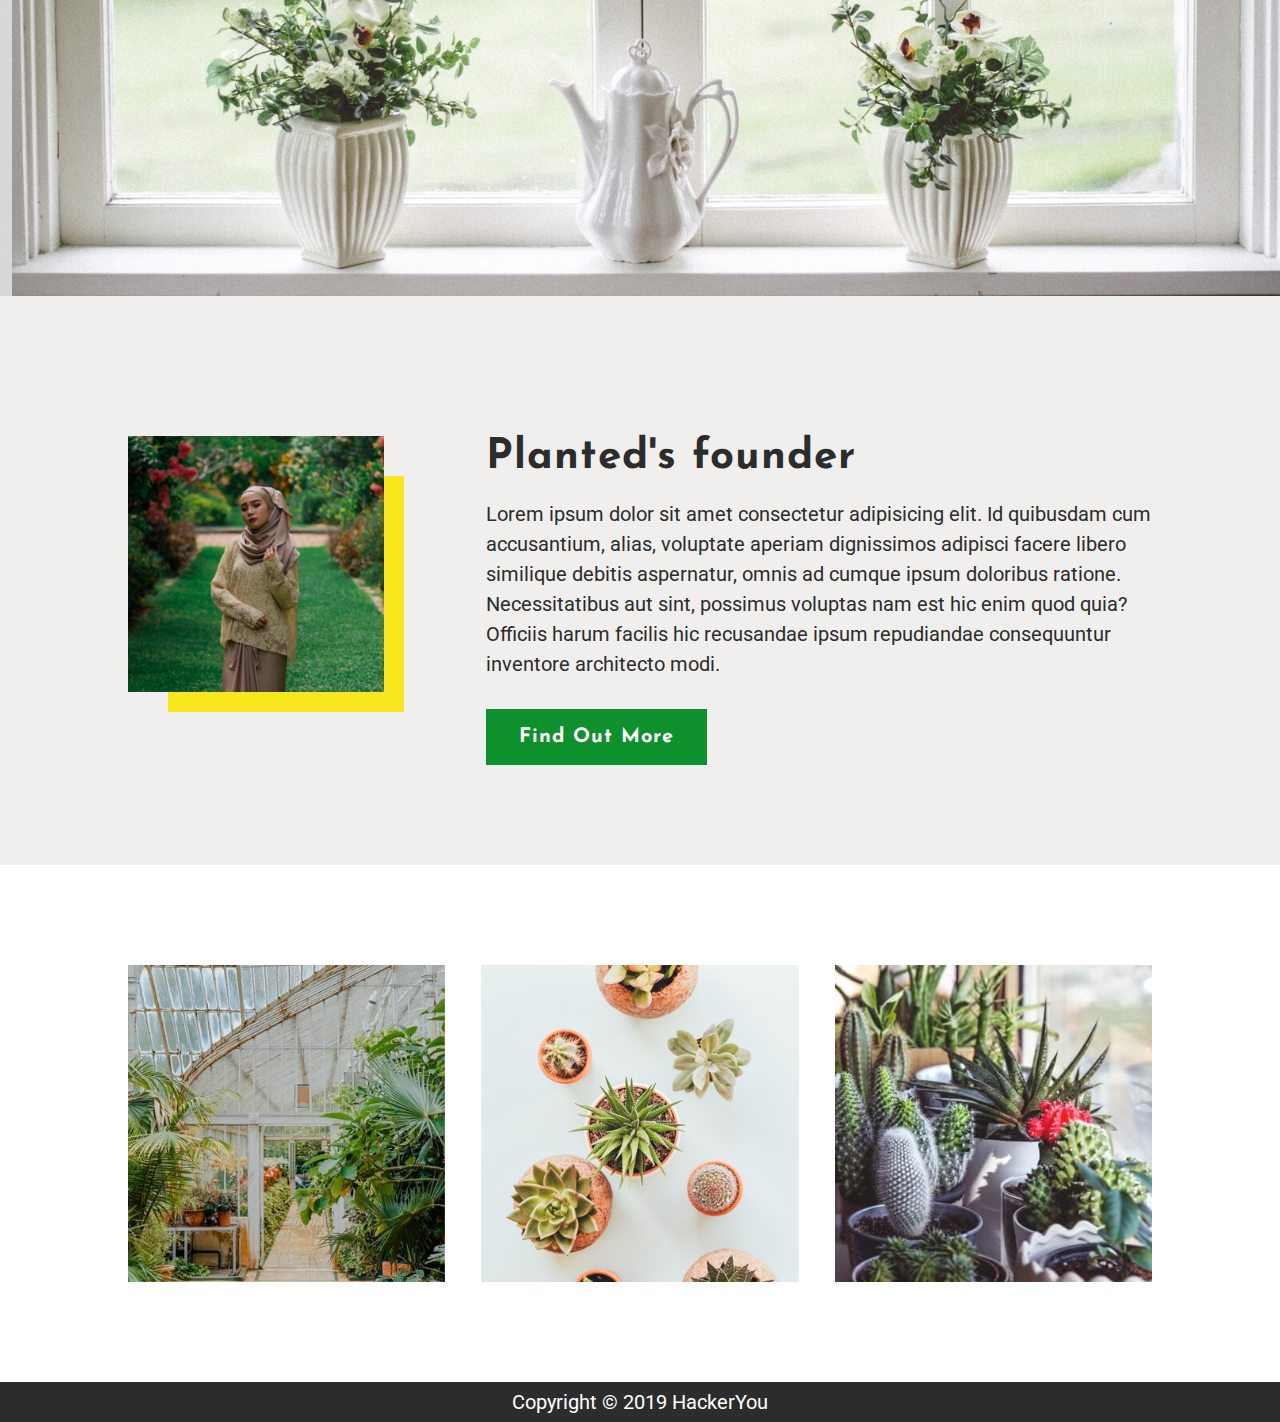
==== commit 35d42f09: "added mobile nav, fixed variables" ====
--- a/index.html
+++ b/index.html
@@ -184,6 +184,10 @@
             <p>Copyright &copy; 2019 HackerYou</p>
         </div>
     </footer>
+
+    <script src='https://code.jquery.com/jquery-3.2.1.min.js' integrity='sha256-hwg4gsxgFZhOsEEamdOYGBf13FyQuiTwlAQgxVSNgt4='crossorigin='anonymous'></script>
+
+    <script src="script.js"></script>
     
 </body>
 </html>--- a/styles/style.css
+++ b/styles/style.css
@@ -290,16 +290,14 @@
   -webkit-box-pack: center;
   -ms-flex-pack: center;
   justify-content: center;
-  height: 60px;
-  border: 1px solid pink; }
+  height: 60px; }
   .headerTop .wrapper {
     display: -webkit-box;
     display: -ms-flexbox;
     display: flex;
     -webkit-box-align: center;
     -ms-flex-align: center;
-    align-items: center;
-    border: 1px solid red; }
+    align-items: center; }
 
 .blackBanner {
   background: rgba(0, 0, 0, 0.9); }
@@ -307,8 +305,7 @@
 h1.logo {
   font-size: 2rem;
   color: #fff;
-  width: 20%;
-  border: 1px solid orange; }
+  width: 20%; }
 
 .headerNav {
   width: 40%; }
@@ -319,8 +316,7 @@
   display: flex;
   -webkit-box-pack: justify;
   -ms-flex-pack: justify;
-  justify-content: space-between;
-  border: 1px solid orange; }
+  justify-content: space-between; }
 
 .headerNav a {
   text-transform: uppercase;
@@ -332,27 +328,38 @@
   color: #f8e71c; }
 
 .responsiveNav {
-  background: -webkit-gradient(linear, left top, left bottom, from(#0e902cfb), to(#074115fd));
-  background: -webkit-linear-gradient(top, #0e902cfb, #074115fd);
-  background: -o-linear-gradient(top, #0e902cfb, #074115fd);
-  background: linear-gradient(to bottom, #0e902cfb, #074115fd);
+  background: -webkit-gradient(linear, left top, left bottom, from(black), to(rgba(0, 0, 0, 0.8)));
+  background: -webkit-linear-gradient(top, black, rgba(0, 0, 0, 0.8));
+  background: -o-linear-gradient(top, black, rgba(0, 0, 0, 0.8));
+  background: linear-gradient(to bottom, black, rgba(0, 0, 0, 0.8));
   position: absolute;
   top: 0;
   left: 0;
   right: 0;
   padding: 50px;
-  z-index: 20;
-  display: none; }
+  z-index: 20; }
   .responsiveNav i {
     float: right;
     font-size: 2rem;
-    color: #fff; }
+    color: #fff;
+    cursor: pointer;
+    -webkit-transition: all 0.3s;
+    -o-transition: all 0.3s;
+    transition: all 0.3s; }
+    .responsiveNav i:hover {
+      color: #f8e71c; }
   .responsiveNav ul {
     clear: both;
     text-align: center;
     font-size: 2rem; }
   .responsiveNav li {
     margin: 20px 0; }
+  .responsiveNav a {
+    -webkit-transition: all 0.5s;
+    -o-transition: all 0.5s;
+    transition: all 0.5s; }
+  .responsiveNav a:hover {
+    color: #f8e71c; }
 
 .responsiveNavIcon {
   display: none;
@@ -360,7 +367,13 @@
   font-size: 1.5rem;
   position: absolute;
   top: 10px;
-  right: 10%; }
+  right: 10%;
+  cursor: pointer;
+  -webkit-transition: all 0.3s;
+  -o-transition: all 0.3s;
+  transition: all 0.3s; }
+  .responsiveNavIcon:hover {
+    color: #f8e71c; }
 
 @media (max-width: 1100px) {
   .headerTop .wrapper {
@@ -382,13 +395,16 @@
   .responsiveNavIcon {
     display: block; } }
 
+@media (max-width: 550px) {
+  h1.logo {
+    font-size: 1.2rem; } }
+
 header.headerFull {
   height: 100vh;
   background: url(../assets/home-image-1.jpg);
   background-size: cover;
   background-attachment: center;
-  position: relative;
-  border: 1px solid orange; }
+  position: relative; }
 
 .headerMain {
   display: -webkit-box;
@@ -400,8 +416,7 @@
   -webkit-box-align: center;
   -ms-flex-align: center;
   align-items: center;
-  height: calc(100% - 60px);
-  border: 1px solid yellow; }
+  height: calc(100% - 60px); }
   .headerMain h1 {
     display: inline-block;
     z-index: 10; }
@@ -442,8 +457,7 @@
     margin: 0 auto;
     padding: 250px 0;
     width: 60%;
-    text-align: center;
-    border: 1px solid purple; }
+    text-align: center; }
     section.about .aboutTextBox h2 {
       font-size: 2.815rem;
       font-family: 'Josefin Sans', sans-serif;
@@ -487,14 +501,11 @@
   display: flex;
   -webkit-box-pack: justify;
   -ms-flex-pack: justify;
-  justify-content: space-between;
-  border: 1px solid green; }
+  justify-content: space-between; }
   .articles article {
-    width: 42%;
-    border: 1px solid purple; }
+    width: 42%; }
   .articles .articleText {
-    margin: 120px 0 60px;
-    border: 1px solid red; }
+    margin: 120px 0 60px; }
     .articles .articleText p {
       margin-bottom: 35px; }
 
@@ -550,7 +561,6 @@
   background: #f0efed; }
 
 .connectContent {
-  border: 1px solid red;
   display: -webkit-box;
   display: -ms-flexbox;
   display: flex;
@@ -559,14 +569,12 @@
   padding: 140px 0 70px; }
 
 .connectItem {
-  border: 1px solid orange;
   display: -webkit-box;
   display: -ms-flexbox;
   display: flex;
   width: 50%;
   margin-bottom: 20px; }
   .connectItem .connectItemIcon {
-    border: 1px solid yellow;
     width: 60px;
     height: 60px;
     background: #f8e71c;
@@ -584,7 +592,6 @@
       font-size: 1.5rem;
       color: #2c2c2c; }
   .connectItem .connectItemText {
-    border: 1px solid green;
     width: calc(96% - 60px);
     margin-top: 15px;
     padding-left: 20px; }
@@ -623,8 +630,7 @@
       padding: 0; } }
 
 .bannerImg {
-  width: 100%;
-  border: 1px solid purple; }
+  width: 100%; }
 
 @media (max-width: 550px) {
   .bannerImg {
@@ -641,7 +647,6 @@
   padding: 140px 0 100px; }
 
 .founderContent {
-  border: 1px solid purple;
   display: -webkit-box;
   display: -ms-flexbox;
   display: flex;
@@ -652,12 +657,10 @@
   -ms-flex-align: start;
   align-items: flex-start; }
   .founderContent .founderImg {
-    border: 1px solid blue;
     width: 25%;
     -webkit-box-shadow: 30px 30px 0px -10px #f8e71c;
     box-shadow: 30px 30px 0px -10px #f8e71c; }
   .founderContent .founderText {
-    border: 1px solid green;
     width: 65%; }
     .founderContent .founderText h2 {
       font-size: 2.1rem;
@@ -667,11 +670,39 @@
     .founderContent .founderText p {
       margin-bottom: 30px; }
 
+@media (max-width: 1000px) {
+  .founderContent {
+    -webkit-box-align: center;
+    -ms-flex-align: center;
+    align-items: center; }
+    .founderContent .founderImg {
+      width: 30%; } }
+
+@media (max-width: 850px) {
+  section.founder {
+    padding: 100px 0 100px; }
+  .founderContent {
+    -webkit-box-orient: vertical;
+    -webkit-box-direction: normal;
+    -ms-flex-direction: column;
+    flex-direction: column; }
+    .founderContent .founderImg {
+      width: 40%; }
+    .founderContent .founderText {
+      width: 100%;
+      margin-top: 50px;
+      text-align: center; } }
+
+@media (max-width: 550px) {
+  .founderContent .founderImg {
+    width: 60%; }
+  .founderContent .founderText h2 {
+    font-size: 1.5rem; } }
+
 section.gallery {
   padding: 100px 0 100px; }
 
 .galleryContent {
-  border: 1px solid red;
   display: -webkit-box;
   display: -ms-flexbox;
   display: flex;
@@ -681,15 +712,35 @@
   -ms-flex-wrap: wrap;
   flex-wrap: wrap; }
   .galleryContent .galleryImg {
-    border: 1px solid green;
     width: 31%; }
+
+@media (max-width: 550px) {
+  section.gallery {
+    padding: 60px 0 40px; }
+  .galleryContent {
+    -webkit-box-orient: vertical;
+    -webkit-box-direction: normal;
+    -ms-flex-direction: column;
+    flex-direction: column;
+    -webkit-box-align: center;
+    -ms-flex-align: center;
+    align-items: center; }
+    .galleryContent .galleryImg {
+      width: 60%;
+      margin-bottom: 50px; }
+    .galleryContent .galleryImg:nth-of-type(1),
+    .galleryContent .galleryImg:nth-of-type(3) {
+      -webkit-box-shadow: -30px 30px 0px -10px #f8e71c;
+      box-shadow: -30px 30px 0px -10px #f8e71c; }
+    .galleryContent .galleryImg:nth-of-type(2) {
+      -webkit-box-shadow: 30px 30px 0px -10px #f8e71c;
+      box-shadow: 30px 30px 0px -10px #f8e71c; } }
 
 header.headerBlog {
   height: 75vh;
   background: url(../assets/blog-header-1.jpg);
   background-size: cover;
-  background-attachment: center;
-  border: 1px solid orange; }
+  background-attachment: center; }
   header.headerBlog .headerMain {
     display: -webkit-box;
     display: -ms-flexbox;
@@ -707,6 +758,31 @@
       color: #f8e71c;
       font-weight: 700; }
 
+@media (max-width: 1100px) {
+  header.headerBlog .headerMain {
+    -webkit-box-pack: center;
+    -ms-flex-pack: center;
+    justify-content: center;
+    -webkit-box-align: start;
+    -ms-flex-align: start;
+    align-items: flex-start; }
+    header.headerBlog .headerMain h1 {
+      margin: 50px 0 0; } }
+
+@media (max-width: 850px) {
+  header.headerBlog .headerMain h1 {
+    font-size: 3.5rem; } }
+
+@media (max-width: 550px) {
+  header.headerBlog {
+    height: 50vh; }
+    header.headerBlog .headerMain h1 {
+      font-size: 2.5rem; } }
+
+@media (max-width: 350px) {
+  header.headerBlog .headerMain h1 {
+    font-size: 2rem; } }
+
 main.mainBlog {
   display: -webkit-box;
   display: -ms-flexbox;
@@ -721,7 +797,7 @@
   padding-top: 120px; }
 
 .infoContent {
-  border: 1px solid red; }
+  overflow: hidden; }
   .infoContent .infoImg {
     width: calc(100% - 20px); }
   .infoContent .infoText {
@@ -740,31 +816,85 @@
       letter-spacing: 1px; }
 
 .infoAbout {
-  border: 1px solid green;
   margin-bottom: 20px; }
   .infoAbout a {
     font-style: italic;
     font-weight: 700;
     color: #074115; }
 
-.infoPosts {
-  border: 1px solid blue; }
-  .infoPosts ul {
-    list-style: initial;
-    margin-left: 30px;
-    color: #0e902d;
-    font-size: 0.6rem;
-    line-height: 1.5; }
-    .infoPosts ul span {
-      font-size: 1rem;
-      color: #2c2c2c;
-      padding-left: 10px; }
+.infoPosts ul {
+  list-style: initial;
+  margin-left: 30px;
+  color: #0e902d;
+  font-size: 0.6rem;
+  line-height: 1.5; }
+  .infoPosts ul span {
+    font-size: 1rem;
+    color: #2c2c2c;
+    padding-left: 10px; }
+
+@media (max-width: 1100px) {
+  main.mainBlog {
+    -webkit-box-orient: vertical;
+    -webkit-box-direction: normal;
+    -ms-flex-direction: column;
+    flex-direction: column;
+    -webkit-box-align: center;
+    -ms-flex-align: center;
+    align-items: center; }
+  section.info {
+    width: 80%;
+    padding: 0;
+    margin-top: 0;
+    -webkit-box-ordinal-group: 3;
+    -ms-flex-order: 2;
+    order: 2; }
+  .infoContent {
+    display: -webkit-box;
+    display: -ms-flexbox;
+    display: flex;
+    -webkit-box-align: center;
+    -ms-flex-align: center;
+    align-items: center;
+    margin: 50px 0; }
+    .infoContent .infoImg {
+      width: 50%;
+      margin: 20px; }
+    .infoContent .infoText {
+      width: 50%; } }
+
+@media (max-width: 850px) {
+  .infoContent {
+    -webkit-box-orient: vertical;
+    -webkit-box-direction: normal;
+    -ms-flex-direction: column;
+    flex-direction: column;
+    width: 100%; }
+    .infoContent .infoImg {
+      width: 60%;
+      -webkit-box-shadow: 30px 30px 0px -10px #f8e71c;
+      box-shadow: 30px 30px 0px -10px #f8e71c; }
+    .infoContent .infoText {
+      width: 100%;
+      margin: -10px 0 0;
+      padding: 20px;
+      text-align: center; } }
+
+@media (max-width: 550px) {
+  .infoContent .infoImg {
+    width: 80%; }
+  .infoContent .infoText h2 {
+    font-size: 1rem;
+    font-family: 'Josefin Sans', sans-serif;
+    font-weight: 700;
+    margin-bottom: 10px; }
+  .infoContent .infoText li span {
+    font-size: 0.8rem; } }
 
 section.post {
   width: 60%; }
 
 .postContent {
-  border: 1px solid purple;
   margin-top: -275px; }
   .postContent .postImg {
     -webkit-box-shadow: -30px 30px 0px -10px #f8e71c;
@@ -773,7 +903,6 @@
     float: right; }
   .postContent .blogPost {
     clear: both;
-    border-top: 2px solid blue;
     border-left: 5px solid #f8e71c;
     border-bottom: 5px solid #f8e71c;
     padding: 100px 0 50px 50px;
@@ -791,7 +920,6 @@
     .postContent .blogPost p:last-of-type {
       margin-bottom: 0px; }
   .postContent .comments {
-    border: 1px solid pink;
     padding: 50px 0 0 50px;
     margin-right: 150px; }
 
@@ -801,8 +929,7 @@
   display: flex;
   -webkit-box-pack: justify;
   -ms-flex-pack: justify;
-  justify-content: space-between;
-  border: 1px solid yellowgreen; }
+  justify-content: space-between; }
   .commentItem .commentImg {
     width: 15%; }
   .commentItem .commentText {
@@ -814,7 +941,6 @@
   margin-top: 100px; }
 
 .commentForm {
-  border: 1px solider green;
   margin: 80px 0; }
   .commentForm form {
     display: -webkit-box;
@@ -832,12 +958,60 @@
       -ms-flex-pack: justify;
       justify-content: space-between; }
 
+@media (max-width: 1100px) {
+  section.post {
+    width: 80%;
+    -webkit-box-ordinal-group: 2;
+    -ms-flex-order: 1;
+    order: 1; }
+  .postContent .blogPost {
+    padding: 100px 50px 50px 50px;
+    margin-right: 0px; }
+  .postContent .comments {
+    padding: 50px 50px 0 50px;
+    margin-right: 0px; }
+  .commentItem:nth-of-type(2) {
+    margin-top: 60px; } }
+
+@media (max-width: 800px) {
+  .postContent .blogPost h2 {
+    font-size: 1.8rem; }
+  .comments h2 {
+    font-size: 1.5rem; }
+  .commentItem .commentText h3 {
+    font-size: 1.1rem; } }
+
+@media (max-width: 550px) {
+  .postContent {
+    margin-top: -160px; }
+    .postContent .comments {
+      padding: 50px 0 0 0; }
+    .postContent .blogPost {
+      padding: 60px 0px 50px 5px; }
+      .postContent .blogPost h2 {
+        font-size: 1.3rem; }
+  .comments h2 {
+    font-size: 1.2rem;
+    margin-bottom: 20px; }
+  .commentItem {
+    -webkit-box-orient: vertical;
+    -webkit-box-direction: normal;
+    -ms-flex-direction: column;
+    flex-direction: column;
+    -webkit-box-align: center;
+    -ms-flex-align: center;
+    align-items: center; }
+    .commentItem .commentImg {
+      width: 50%;
+      margin-bottom: 10px; }
+    .commentItem .commentText h3 {
+      font-size: 0.9rem; } }
+
 header.headerContact {
   height: 75vh;
   background: url(../assets/contact-header-1.jpg);
   background-size: cover;
-  background-attachment: center;
-  border: 1px solid orange; }
+  background-attachment: center; }
   header.headerContact .headerMain {
     display: -webkit-box;
     display: -ms-flexbox;
@@ -856,6 +1030,33 @@
     header.headerContact .headerMain h1 span {
       line-height: 1.5; }
 
+@media (max-width: 1100px) {
+  header.headerContact .headerMain {
+    -webkit-box-pack: center;
+    -ms-flex-pack: center;
+    justify-content: center;
+    -webkit-box-align: start;
+    -ms-flex-align: start;
+    align-items: flex-start; }
+    header.headerContact .headerMain h1 {
+      margin: 50px 0 0; }
+    header.headerContact .headerMain h1 span {
+      display: inline; } }
+
+@media (max-width: 850px) {
+  header.headerContact .headerMain h1 {
+    font-size: 3.5rem; } }
+
+@media (max-width: 550px) {
+  header.headerContact {
+    height: 50vh; }
+    header.headerContact .headerMain h1 {
+      font-size: 2.5rem; } }
+
+@media (max-width: 350px) {
+  header.headerContact .headerMain h1 {
+    font-size: 2rem; } }
+
 main.mainContact {
   display: -webkit-box;
   display: -ms-flexbox;
@@ -868,8 +1069,7 @@
 section.contactLinks {
   width: 27%;
   margin-left: 10%;
-  padding: 120px 0 160px;
-  border: 1px solid red; }
+  padding: 120px 0 160px; }
   section.contactLinks .socialLinks i {
     color: #0e902d;
     font-size: 1.4rem;
@@ -888,11 +1088,28 @@
   section.contactLinks .addressLink P {
     margin: 0 0 5px; }
 
+@media (max-width: 1100px) {
+  main.mainContact {
+    -webkit-box-orient: vertical;
+    -webkit-box-direction: normal;
+    -ms-flex-direction: column;
+    flex-direction: column;
+    -webkit-box-align: center;
+    -ms-flex-align: center;
+    align-items: center; }
+  section.contactLinks {
+    -webkit-box-ordinal-group: 3;
+    -ms-flex-order: 2;
+    order: 2;
+    width: 80%;
+    margin: 0;
+    padding: 80px 0 50px;
+    text-align: center; } }
+
 section.contactFormSection {
   width: 58%;
   margin-right: 5%;
-  margin-top: -260px;
-  border: 1px solid orange; }
+  margin-top: -260px; }
 
 .contactForm {
   width: calc(100% - 20px);
@@ -917,6 +1134,29 @@
       -ms-flex-pack: justify;
       justify-content: space-between; }
 
+@media (max-width: 1100px) {
+  section.contactFormSection {
+    -webkit-box-ordinal-group: 2;
+    -ms-flex-order: 1;
+    order: 1;
+    width: 80%;
+    margin: -260px 0 0; } }
+
+@media (max-width: 650px) {
+  .contactForm {
+    padding: 30px; }
+  form .formTop {
+    -webkit-box-orient: vertical;
+    -webkit-box-direction: normal;
+    -ms-flex-direction: column;
+    flex-direction: column; }
+    form .formTop input {
+      width: 100%; } }
+
+@media (max-width: 550px) {
+  section.contactFormSection {
+    margin: -160px 0 0; } }
+
 footer {
   background: #2c2c2c;
   padding: 5px; }
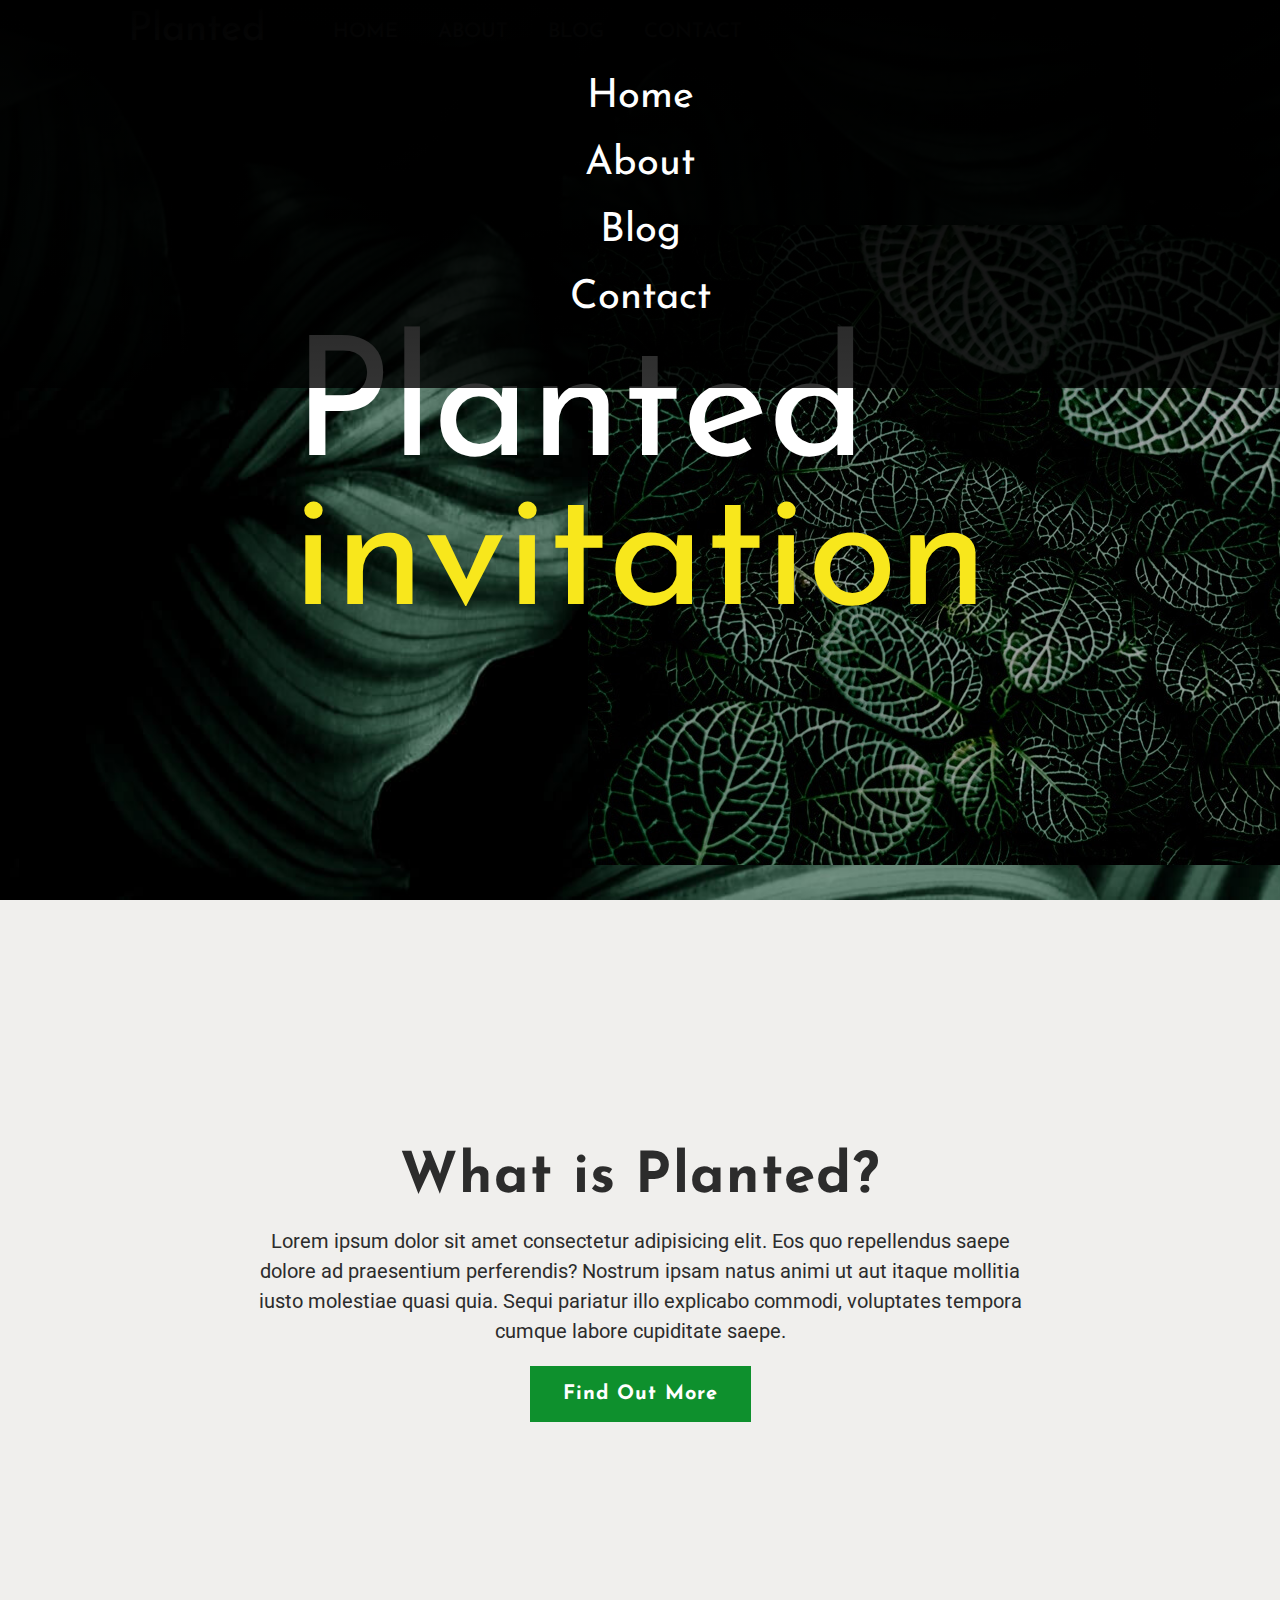
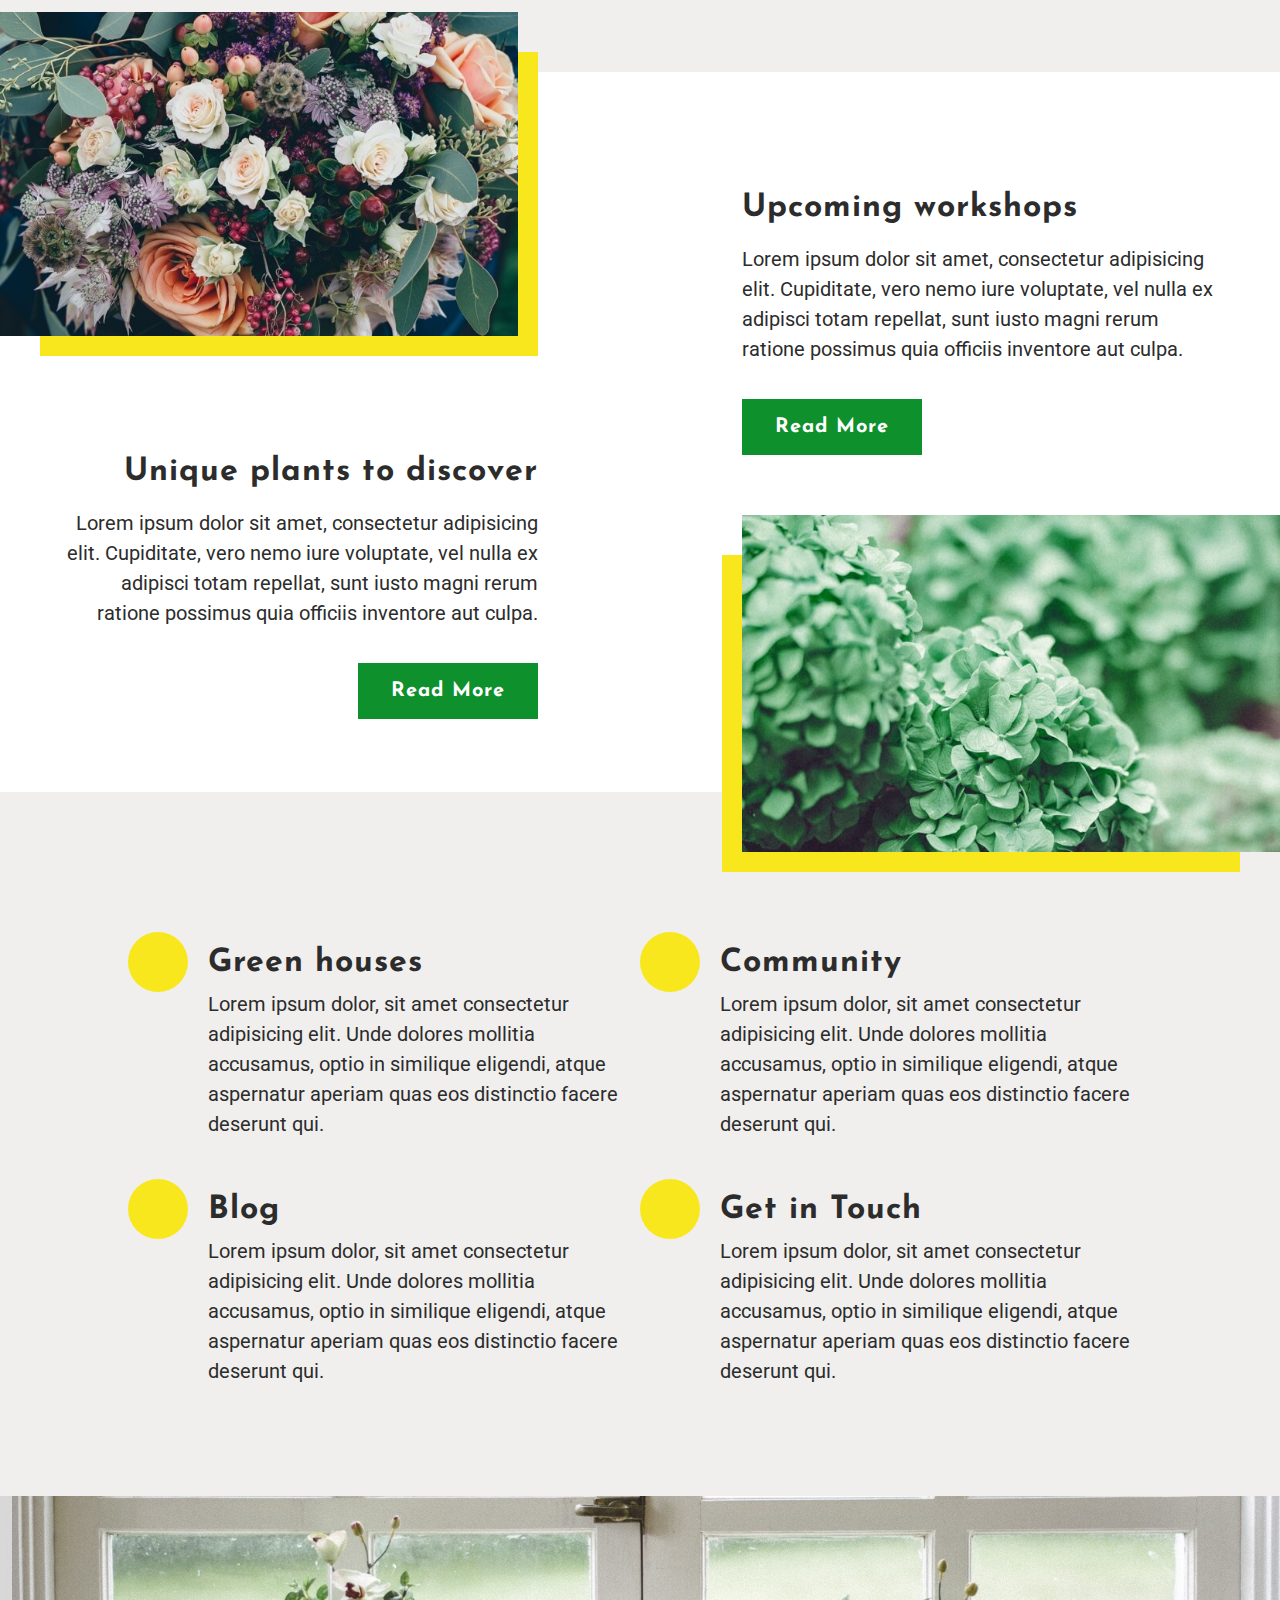
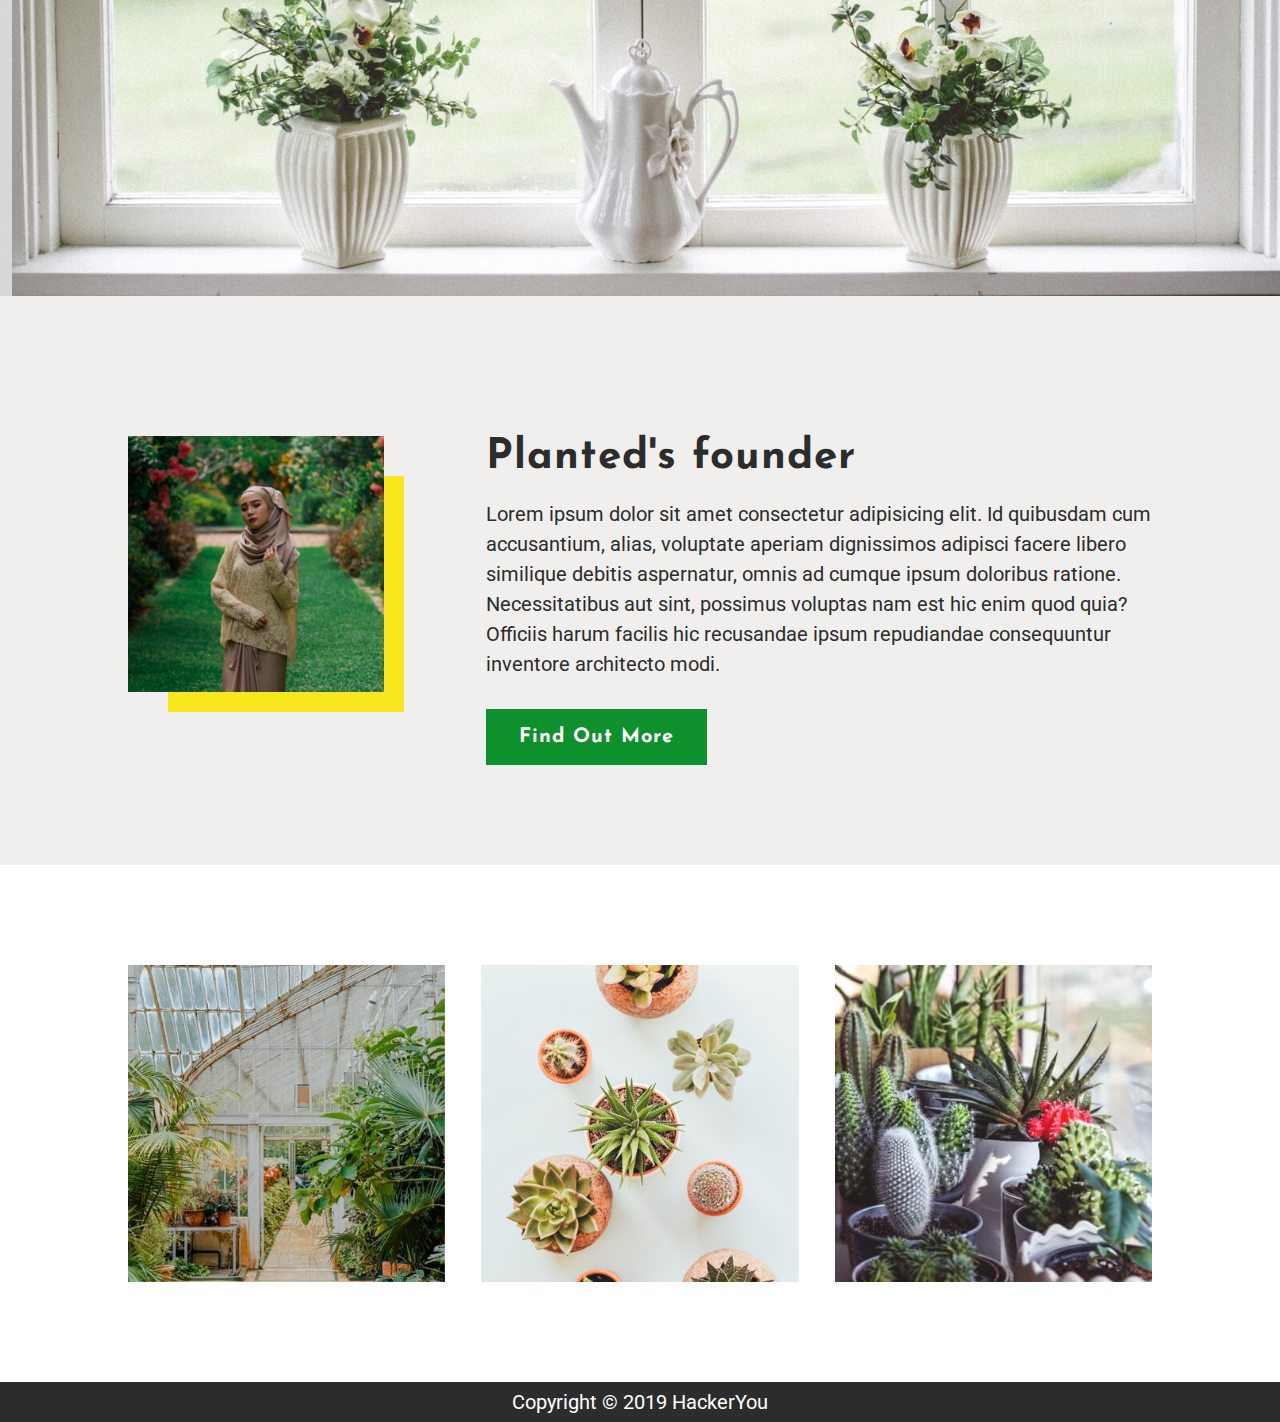
==== commit 7d950126: "cleaning up code" ====
--- a/index.html
+++ b/index.html
@@ -11,6 +11,9 @@
     <link rel="stylesheet" href="styles/style.css">
 </head>
 <body>
+    <!-- skip link -->
+    <a href="#mainContent" class="skip-link">Skip to main content.</a>
+
     <header class="headerFull">
         <div class="headerTop">
             <div class="wrapper">
@@ -45,7 +48,7 @@
         </div>
     </header>
 
-    <main>
+    <main id="mainContent">
 
         <!-- ABOUT SECTION STARTS HERE -->
         <section class="about">
--- a/styles/style.css
+++ b/styles/style.css
@@ -155,6 +155,11 @@
   width: 80%;
   margin: 0 auto; }
 
+ul {
+  list-style: none;
+  padding: 0;
+  margin: 0; }
+
 img {
   width: 100%;
   display: block; }
@@ -188,19 +193,28 @@
   background: transparent;
   color: #0e902d; }
 
+a.skip-link {
+  position: absolute;
+  left: -1000px;
+  top: 5px;
+  z-index: 999;
+  background: #f8e71c;
+  color: #2c2c2c; }
+
+.skip-link:focus {
+  left: 0; }
+
 h1 {
   font-family: 'Josefin Sans', sans-serif;
   font-size: 8.3rem;
   font-weight: 400;
   margin: 0;
   color: #fff;
-  border: 1px solid yellowgreen;
   line-height: 1; }
 
 h1 span {
   color: #f8e71c;
   display: block;
-  border: 1px solid purple;
   line-height: 0.8; }
 
 h2 {
@@ -224,11 +238,6 @@
 @media (max-width: 550px) {
   p {
     font-size: 0.8rem; } }
-
-ul {
-  list-style: none;
-  padding: 0;
-  margin: 0; }
 
 a:link,
 a:visited {
